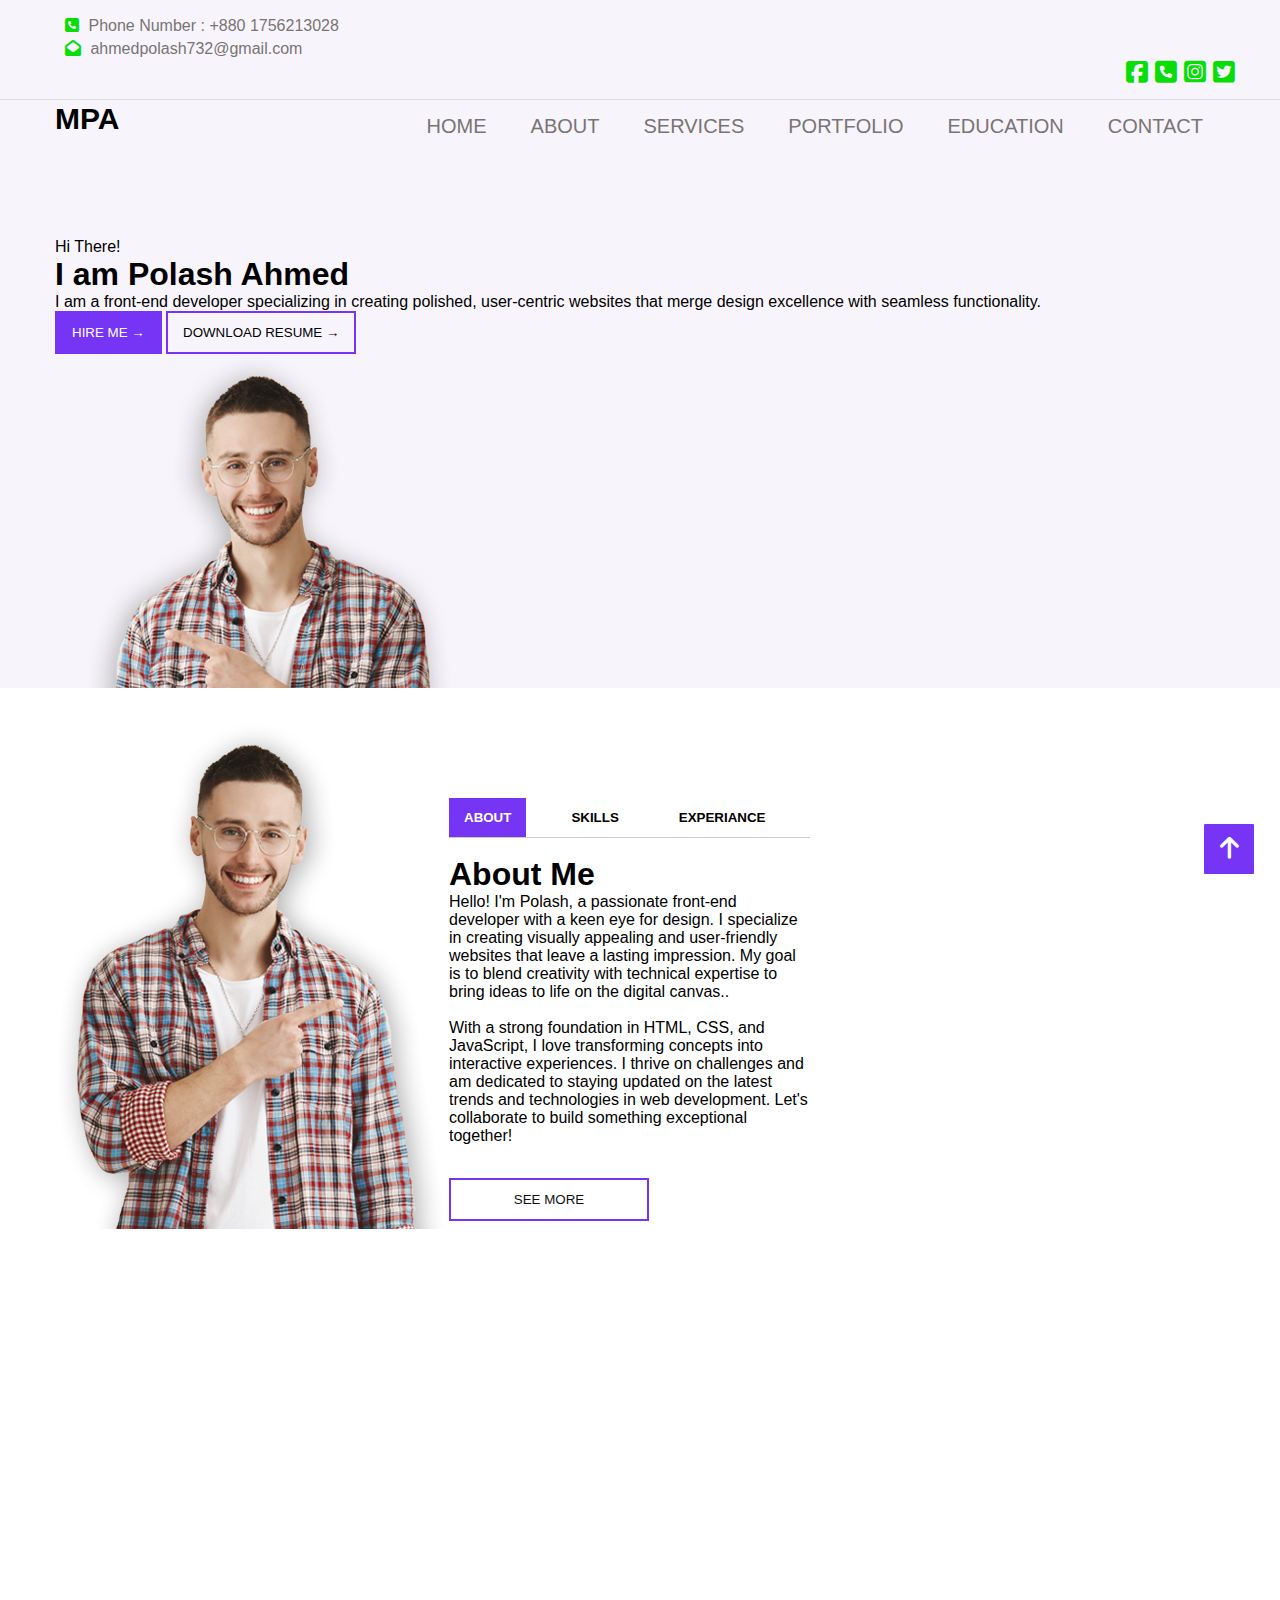
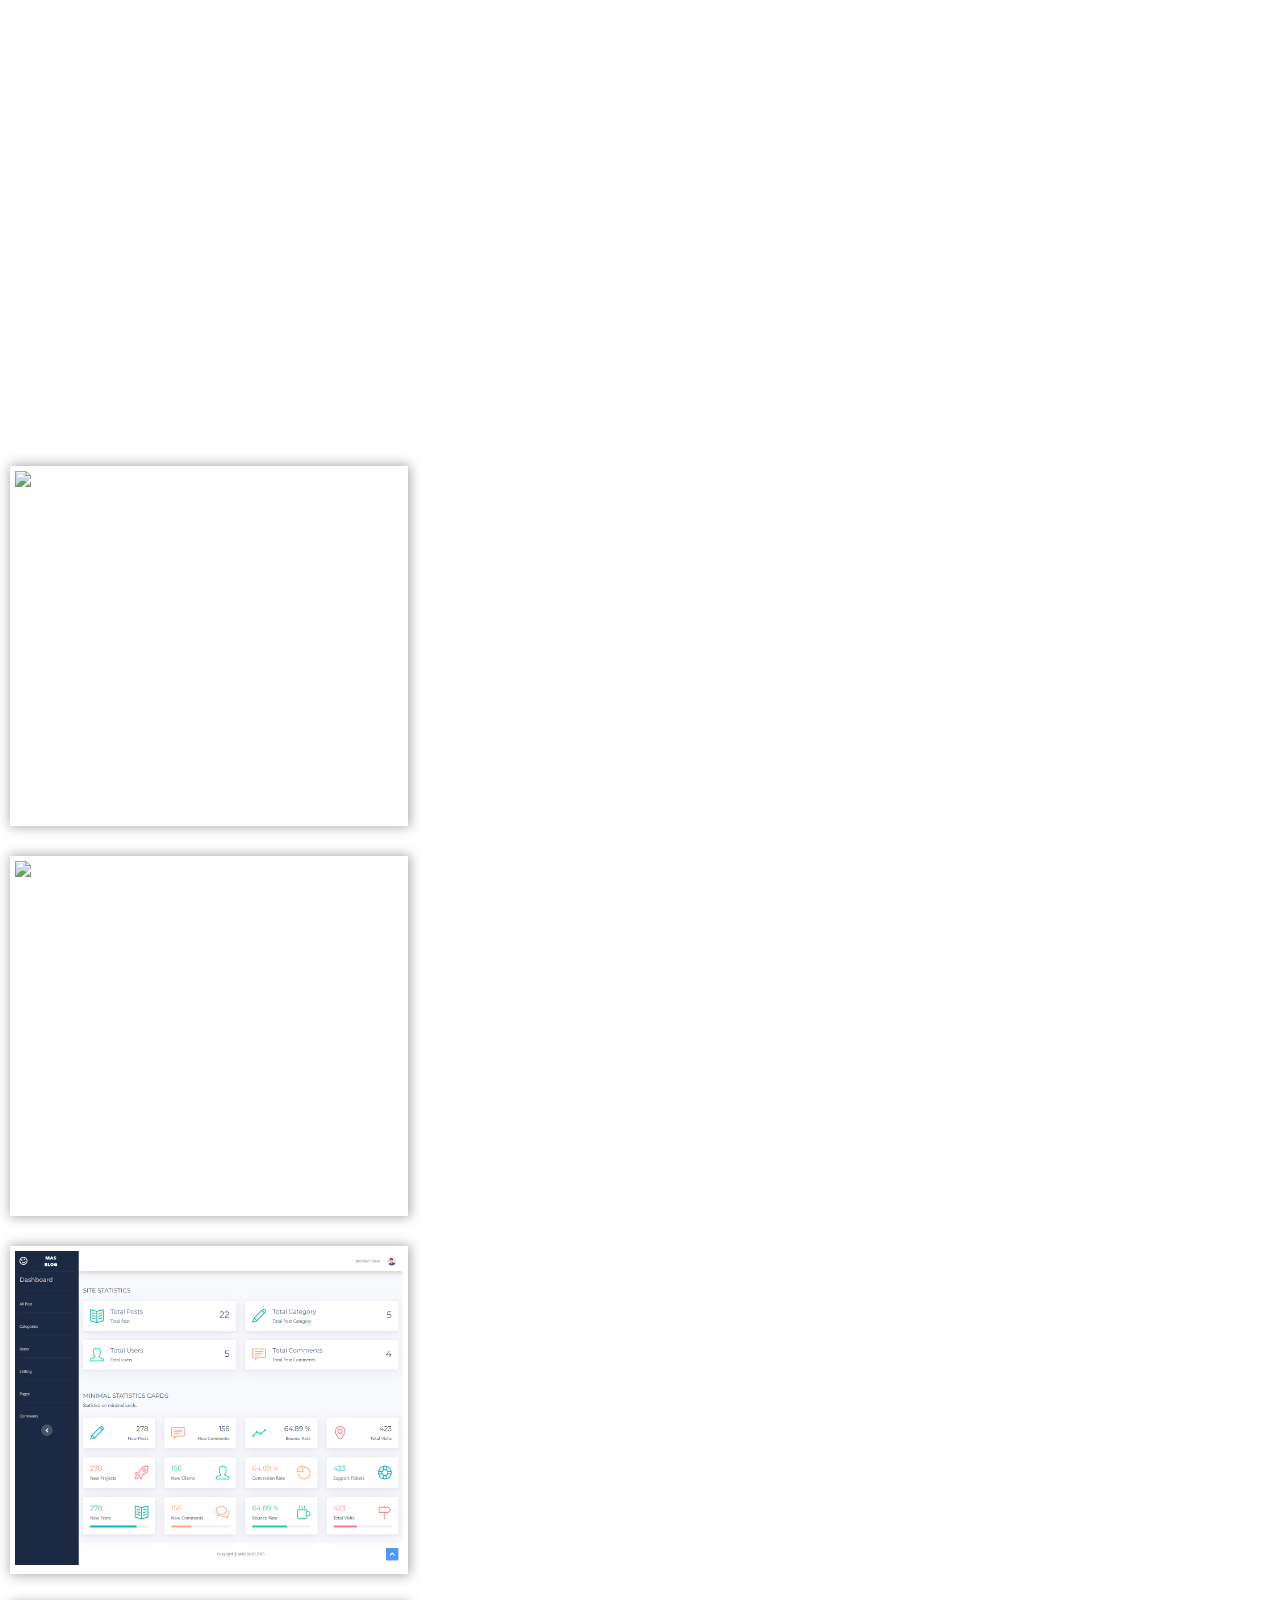
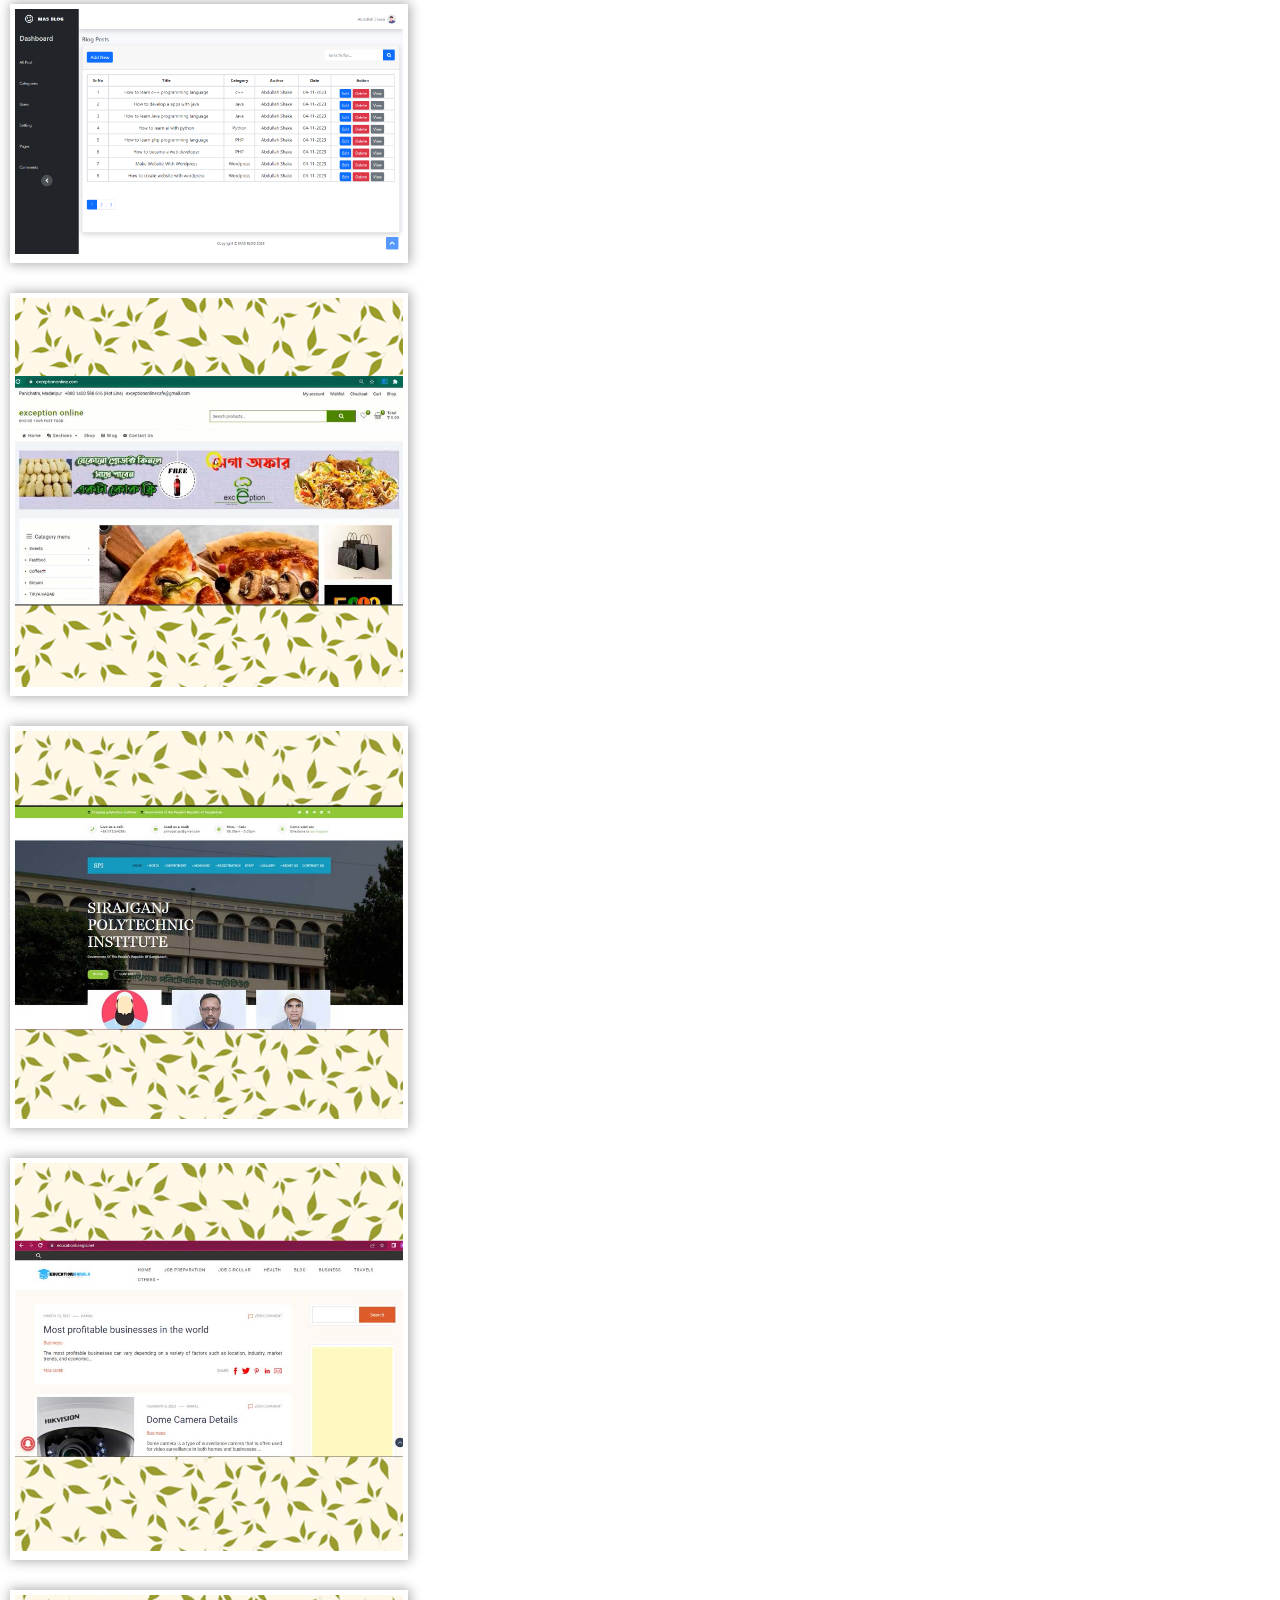
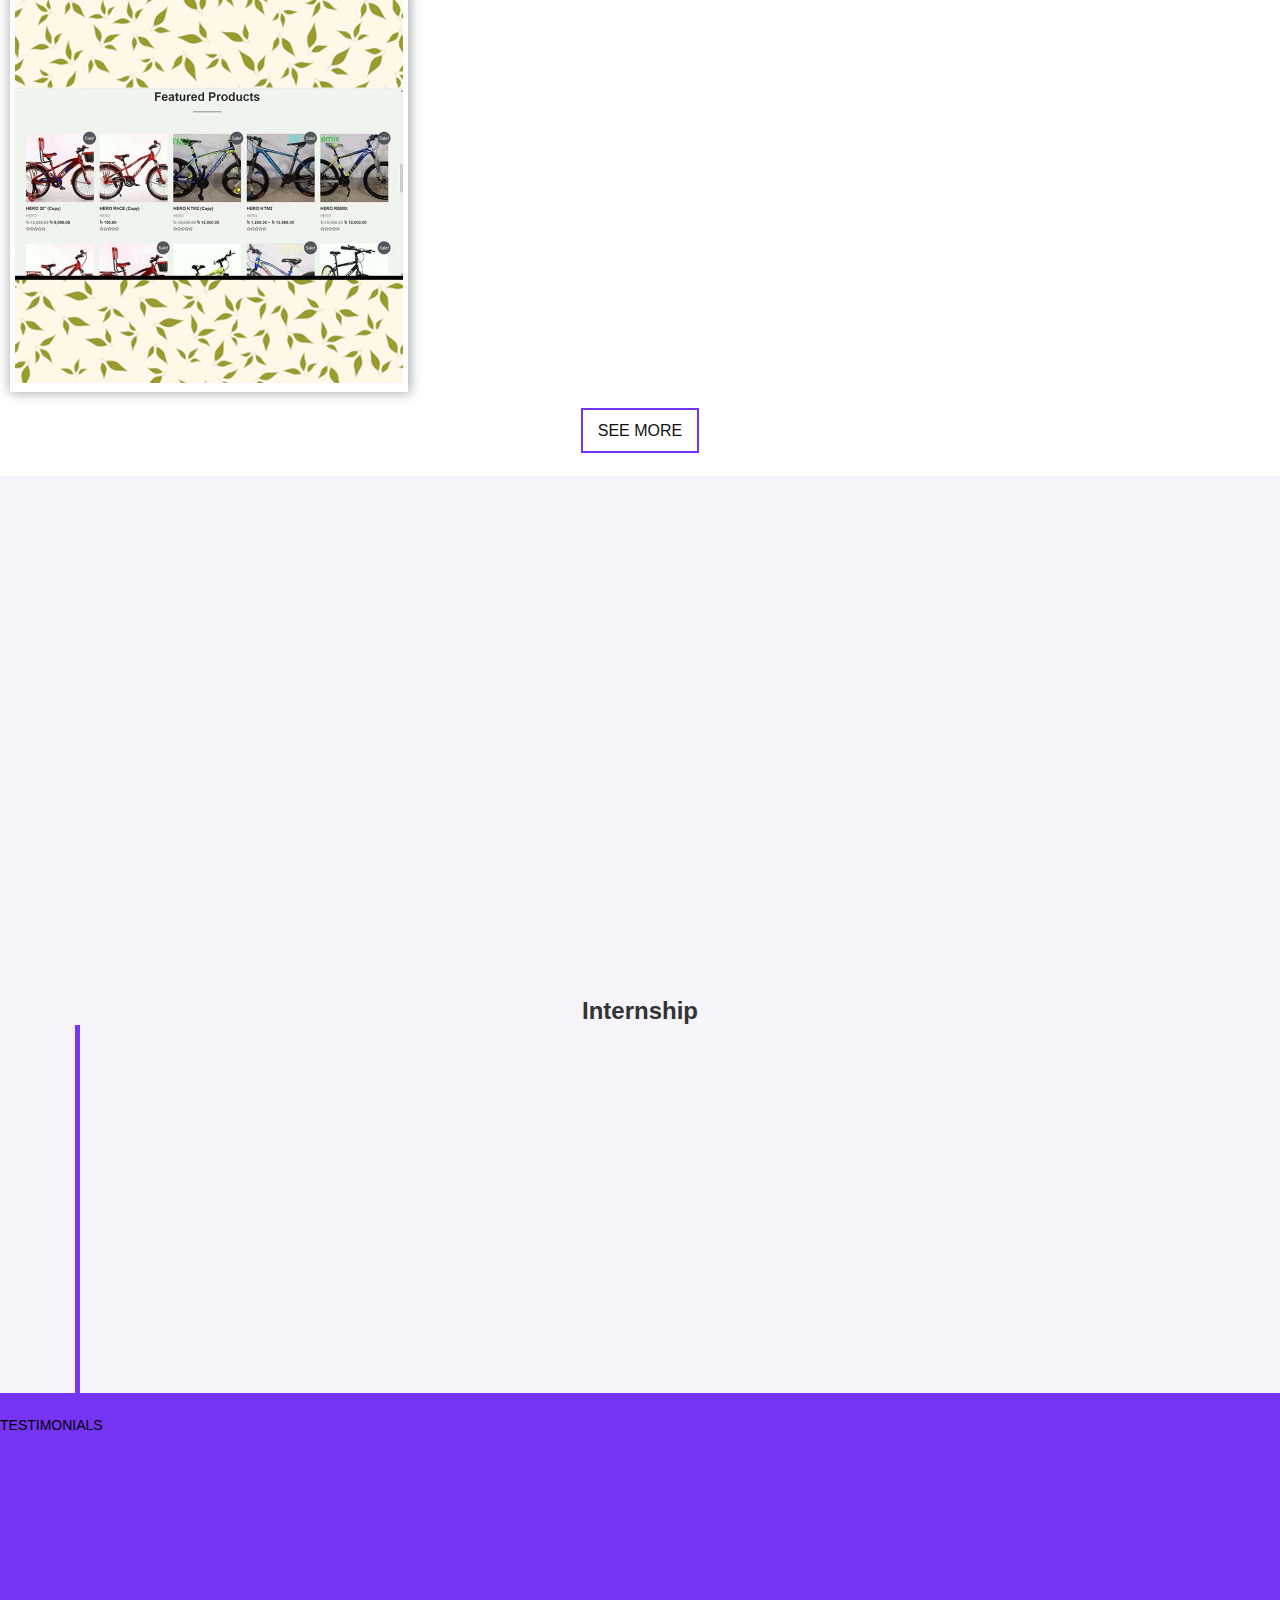
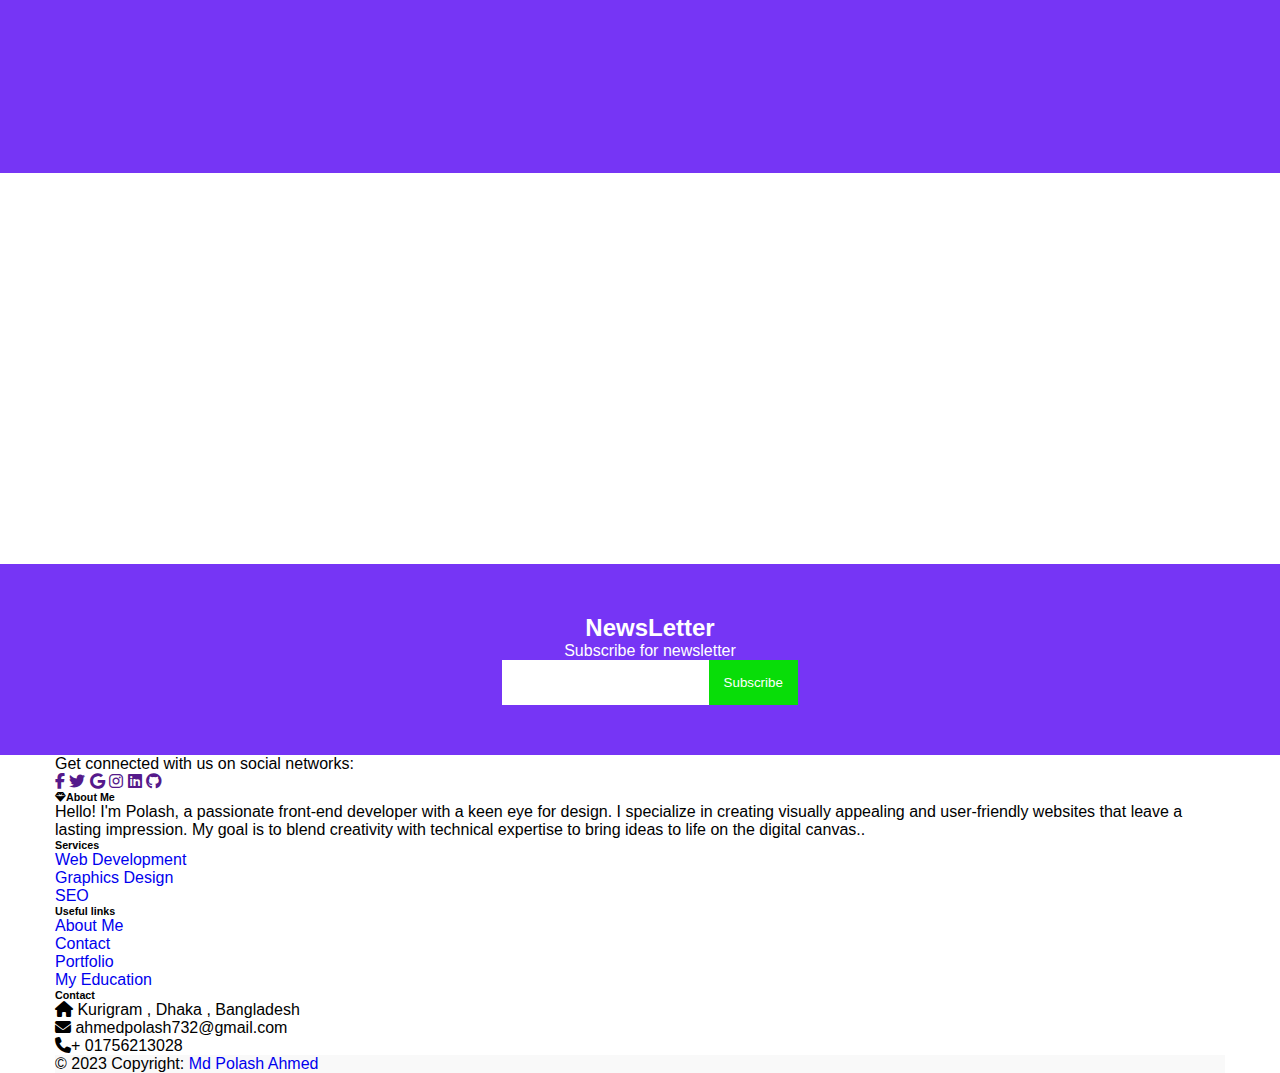
==== index.html @ a2d6a170 "this is my portfolio" ====
<!DOCTYPE html>
<html lang="en">

<head>
  <meta charset="UTF-8">
  <meta http-equiv="X-UA-Compatible" content="IE=edge">
  <meta name="viewport" content="width=device-width, initial-scale=1.0">
  <title>Polash Ahmed</title>
  <!-- ----- Fav Icone ------  -->
  <link rel="icon" type="image/x-icon" href="/img/fav.png">
  <!-- bootstrap  -->
  <link href="https://cdn.jsdelivr.net/npm/bootstrap@5.2.3/dist/css/bootstrap.min.css" rel="stylesheet"
    integrity="sha384-rbsA2VBKQhggwzxH7pPCaAqO46MgnOM80zW1RWuH61DGLwZJEdK2Kadq2F9CUG65" crossorigin="anonymous">
  <!-- font awsome  -->
  <link rel="stylesheet" href="https://cdnjs.cloudflare.com/ajax/libs/font-awesome/6.2.1/css/all.min.css">

  <!-- wow animation  -->
  <link rel="stylesheet" href="https://cdnjs.cloudflare.com/ajax/libs/animate.css/4.1.1/animate.min.css" />

  <link rel="stylesheet" href="css/style.css">
  <link rel="stylesheet" href="css/responsive.css">
  <script type="text/javascript"
        src="https://cdn.jsdelivr.net/npm/@emailjs/browser@3/dist/email.min.js">
</script>

  <script type="text/javascript">
    (function() {
        
        emailjs.init('qiUExmgkoDjI_PM9z');
    })();
</script>

</head>

<body>
  <!-- ------------ Top Header Section --------------- -->
  <div class="main_section">
    <div class="top_header_section">
      <div class="row">
        <div class="top-left col-md-4 col-12">
          <i class="fa fa-phone-square call" aria-hidden="true"></i>
          <span class="top">Phone Number : +880 1756213028</span>
        </div>
        <div class="top-middle col-md-4 col-12">
          <i class="fa fa-envelope-open call"></i>
          <span class="top">ahmedpolash732@gmail.com</span>
        </div>
        <div class="icons col-md-4 col-12">
          <i class="fa-brands fa-square-facebook"></i>
          <i class="fa fa-phone-square"></i>
          <i class="fa-brands fa-square-instagram"></i>
          <i class="fa-brands fa-square-twitter"></i>

        </div>
      </div>
    </div>
  </div>

  <!-- -------------- nav bar sectin ---------------- -->

  <div class="header" id="nav-bar">
    <div class="nav">
      <div class="logo">
        <h2>MPA</h2>
      </div>
      <div class="mobile-icon icons">
        <i class="fa-brands fa-square-facebook"></i>
        <i class="fa fa-phone-square"></i>
        <i class="fa-brands fa-square-instagram"></i>
        <i class="fa-brands fa-square-twitter"></i>

      </div>
      <div class="humberger">
        <i class="fa-solid fa-bars"></i>
      </div>
      <div class="menu mb">
        <ul>
          <div class="cancel">
            <i class="fa-solid fa-xmark"></i>
          </div>
          <li><a href="#home" id="link-color1">Home</a></li>
          <li><a href="#about" id="link-color2">About</a></li>
          <li><a href="#services" id="link-color3">Services</a></li>
          <li><a href="#portfolio" id="link-color4">Portfolio</a></li>
          <li><a href="#education" id="link-color5">Education</a></li>
          <li><a href="#contact" id="link-color6">Contact</a></li>
        </ul>
      </div>
    </div>
  </div>

  <!-- ------------------- Hero area ------------------ -->
  <div class="header-img-main">
    <div class="header-img">
      <img src="img/6.png" alt="">
    </div>
  </div>
  <div class="container-hero" id="home">
    <div class="sub-hero">
      <div class="row">
        <div class="hero-text col-md-5  wow animate__animated animate__slideInLeft ">
          <div class="hero-wlc">
            <span>Hi There!</span>
            <h1 class="wow animate__animated animate__bounce">I am Polash Ahmed</h1>
            <div class="typed">
              <h1>
                <span class="element"></span>
              </h1>
            </div>
            <p>I am a front-end developer specializing in creating polished, user-centric websites that merge design excellence with seamless functionality.</p>
            <div class="hero-button">
              <a target="_blank" href="https://www.linkedin.com/in/polashahmed/">
                <button class="hero-btn btn1">
                  Hire Me &#8594
                </button>
              </a>
              <a href="resume.pdf" download="Resume.pdf">
                <button class="hero-btn btn2">
                  Download Resume &#8594
                 </button>
              </a>
            </div>
          </div>
        </div>
        <div class="hero-middle col-md-2"></div>
        <div class="hero-img col-md-5  wow animate__animated animate__slideInRight">
          <img src="img/6.png" alt="">
        </div>
      </div>
    </div>
  </div>

  <!-- feather section about tab skill -->
  <!-- feather section about tab skill -->


  <div class="feather-area wow bounceInUp" id="about">
    <div class="sub-feather">
      <div class="row">
        <div class="feather-img hudai col-md-6">
          <img src="img/4.png" alt="">
        </div>
        <div class="feather-tab col-md-6  wow animate__animated animate__slideInRight">
          <div class="feather-tab-main">
            <div class="tab-btn">
              <button id="btn1" onclick="openAbout()">ABOUT</button>
              <button id="btn2" onclick="openSkill()">SKILLS</button>
              <button id="btn3" onclick="openExp()">EXPERIANCE</button>
            </div>
            <div id="content1" class="content">
              <div class="sub-content">
                <h1 class="wow bounceInUp">About Me</h1>
                <p> Hello! I'm Polash, a passionate front-end developer with a keen eye for design.
                  I specialize in creating visually appealing and user-friendly websites that leave a lasting impression.
                  My goal is to blend creativity with technical expertise to bring ideas to life on the digital canvas..</p>
               <br>
               With a strong foundation in HTML, CSS, and JavaScript, I love transforming concepts into interactive experiences.
               I thrive on challenges and am dedicated to staying updated on the latest trends and technologies in web development.
               Let's collaborate to build something exceptional together!
                <br><br>
                <button class="defultBtn" id="about-see-more-btn">see more</button>
              </div>
            </div>
            <div id="content2" class="content">
              <div class="sub-content">
                <h1>Skills</h1>

                <!-- tab skill section ===== -->
                <div class="skills">
                  <div class="skill">
                    <div class="skill-name">
                      HTML
                    </div>
                    <div class="skill-bar">
                      <div class="skill-per" per="90%" style="max-width: 90%;"></div>
                    </div>
                  </div>
                </div>

                <div class="skills">
                  <div class="skill">
                    <div class="skill-name">
                      CSS
                    </div>
                    <div class="skill-bar">
                      <div class="skill-per" per="80%" style="max-width: 80%;"></div>
                    </div>
                  </div>
                </div>

                <div class="skills">
                  <div class="skill">
                    <div class="skill-name">
                      Tailwind CSS
                    </div>
                    <div class="skill-bar">
                      <div class="skill-per" per="85%" style="max-width: 85%;"></div>
                    </div>
                  </div>
                </div>

                <div class="skills">
                  <div class="skill">
                    <div class="skill-name">
                     Javascript
                    </div>
                    <div class="skill-bar">
                      <div class="skill-per" per="60%" style="max-width: 60%;"></div>
                    </div>
                  </div>
                </div>

                <div class="skills">
                  <div class="skill">
                    <div class="skill-name">
                      React Js
                    </div>
                    <div class="skill-bar">
                      <div class="skill-per" per="70%" style="max-width: 70%;"></div>
                    </div>
                  </div>
                </div>

                <div class="skills">
                  <div class="skill">
                    <div class="skill-name">
                     Node JS
                    </div>
                    <div class="skill-bar">
                      <div class="skill-per" per="40%" style="max-width: 40%;"></div>
                    </div>
                  </div>
                </div>


                <div class="skills">
                  <div class="skill">
                    <div class="skill-name">
                      MongoDB
                    </div>
                    <div class="skill-bar">
                      <div class="skill-per" per="30%" style="max-width: 30%;"></div>
                    </div>
                  </div>
                </div>
                
                <div class="skills">
                  <div class="skill">
                    <div class="skill-name">
                      Firebase
                    </div>
                    <div class="skill-bar">
                      <div class="skill-per" per="65%" style="max-width: 65%;"></div>
                    </div>
                  </div>
                </div>

                <br><br>
                <p>Lorem ipsum dolor sit amet, consectetur adipisicing elit. Perferendis sint et excepturi repudiandae
                  debitis, quaerat labore temporibus vero. Rem eos doloribus atque fuga cupiditate officiis a, tempora
                  aut dignissimos nobis veniam repellat? Dignissimos!</p>
              </div>
            </div>
            <div id="content3" class="content">
              <div class="sub-content">
                <h1>Experience</h1>
                <p>I have already completed 6+ full stack projects with my font-end experience and I have made many websites with
                  WordPress such as
                  newspaper website , ecomerce website , business website and personal portfolio website also . i can
                  design youtube
                  thumbnail banner logo poster etc . i can edit video for youtube channel .</p>
                <p>
                  Lorem ipsum dolor sit amet consectetur adipisicing elit. Laboriosam, libero! Illum tempora iusto
                  tenetur, esse in numquam ducimus. Atque, omnis!
                </p>
                <button class="defultBtn" id="about-see-more-btn2">see more</button>
              </div>
            </div>
          </div>
        </div>
      </div>
    </div>
  </div>

  <!-- popup code start -->

  <div class="popup-hero" id="popup">
    <div class="popup-content">
      <div class="popup-header">
        <h2>
          About Me
        </h2>
        <button id="croseButton">&times;</button>
      </div>
      <div class="popup-body">

        <p> <strong>Hi! I am Polash</strong>
          I am a Font-end Developer & Wordpress Expert . I have 3 year experience of web designe . I have others
          experience such as
          Video Editing , Graphics Design etc.</p>
          
        <p>I have already completed many projects with my font-end experience and I have made many websites with
          WordPress such as
          newspaper website , ecomerce website , business website and personal portfolio website also . i can design
          youtube
          thumbnail banner logo poster etc . i can edit video for youtube channel .</p>

      </div>
      <div class="popup-footer">
        <button id="footer-close" class="defultBtn">Close</button>
      </div>
    </div>
  </div>






  <!-- Service section  -->



  <section class="section services-section" id="services">
    <div class="container">
      <div class="row">
        <div class="col-lg-6">
          <div class="section-title wow animate__animated animate__slideInLeft">
            <h2 class="wow bounceInUp">What I Do</h2>
            <p>
             
As a front-end developer, I meticulously craft engaging and responsive websites, merging creativity with functionality. My passion lies in translating ideas into visually compelling and user-friendly digital experiences.
            </p>
          </div>
        </div>
      </div>
      <div class="row wow animate__animated animate__slideInUp">
        <!-- feaure box -->
        <div class="col-sm-6 col-lg-4">
          <div class="feature-box-1">
            <div class="icon">
              <i class="fa fa-desktop"></i>
            </div>
            <div class="feature-content">
              <h5>Unique design</h5>
              <p>
                I design and develop specializing in creating stylish, modern
                websites.
              </p>
              <span class="read-more-text">
                Lorem ipsum dolor sit amet consectetur adipisicing elit. Ea doloremque soluta fugiat molestiae earum?
                Obcaecati harum
                illo beatae facere aut!
              </span> <br>
              <button class="card-btn">See More &#8594</button>
            </div>
          </div>
        </div>
        <!-- / -->
        <!-- feaure box -->
        <div class="col-sm-6 col-lg-4">
          <div class="feature-box-1">
            <div class="icon">
              <i class="fa fa-user"></i>
            </div>
            <div class="feature-content">
              <h5>Different Layout</h5>
              <p>I design unic and stylish, modern
                websites.</p>
              <span class="read-more-text">
                Lorem ipsum dolor sit amet consectetur adipisicing elit. Ea doloremque soluta fugiat molestiae earum?
                Obcaecati harum illo beatae facere aut!
              </span> <br>
              <button class="card-btn">See More &#8594</button>
            </div>
          </div>
        </div>
        <!-- / -->
        <!-- feaure box -->
        <div class="col-sm-6 col-lg-4">
          <div class="feature-box-1">
            <div class="icon">
              <i class="fa fa-comment"></i>
            </div>
            <div class="feature-content">
              <h5>Moderne</h5>
              <p>I design and develop specializing in creating stylish, modern
                websites.</p>
              <span class="read-more-text">
                Lorem ipsum dolor sit amet consectetur adipisicing elit. Ea doloremque soluta fugiat molestiae earum?
                Obcaecati harum
                illo beatae facere aut!
              </span> <br>
              <button class="card-btn">See More &#8594</button>
            </div>
          </div>
        </div>
        <!-- / -->
        <!-- feaure box -->
        <div class="col-sm-6 col-lg-4">
          <div class="feature-box-1">
            <div class="icon">
              <i class="fa fa-image"></i>
            </div>
            <div class="feature-content">
              <h5>Responsiveness</h5>
              <p>I design and develop responsive
                websites.</p>
              <span class="read-more-text">
                Lorem ipsum dolor sit amet consectetur adipisicing elit. Ea doloremque soluta fugiat molestiae earum?
                Obcaecati harum
                illo beatae facere aut!
              </span> <br>
              <button class="card-btn">See More &#8594</button>
            </div>
          </div>
        </div>
        <!-- / -->
        <!-- feaure box -->
        <div class="col-sm-6 col-lg-4">
          <div class="feature-box-1">
            <div class="icon">
              <i class="fa fa-th"></i>
            </div>
            <div class="feature-content">
              <h5>Accessibility Implementation</h5>
              <p>Adhering to accessibility standards and guidelines.</p>
              <span class="read-more-text">
                Lorem ipsum dolor sit amet consectetur adipisicing elit. Ea doloremque soluta fugiat molestiae earum?
                Obcaecati harum
                illo beatae facere aut!
              </span> <br>
              <button class="card-btn">See More &#8594</button>
            </div>
          </div>
        </div>
        <!-- / -->
        <!-- feaure box -->
        <div class="col-sm-6 col-lg-4">
          <div class="feature-box-1">
            <div class="icon">
              <i class="fa fa-cog"></i>
            </div>
            <div class="feature-content">
              <h5>Graphics Design</h5>
              <p>I Provide any type of design for my client requirement</p>
              <span class="read-more-text">
                Lorem ipsum dolor sit amet consectetur adipisicing elit. Ea doloremque soluta fugiat molestiae earum?
                Obcaecati harum
                illo beatae facere aut!
              </span> <br>
              <button class="card-btn">See More &#8594</button>
            </div>
          </div>
        </div>
        <!-- / -->
      </div>
    </div>
  </section>

  <!-- completed project section  -->

  <div class="counter wow animate__animated animate__slideInUp">
    <div class="sub-counter">
      <div class="row">
        <div class="col-6 col-lg-3">
          <div class="count-data text-center">
            <h6 class="count" data-target="500">0</h6>
            <p class="m-0px font-w-600 count-text">Happy Clients</p>
          </div>
        </div>
        <div class="col-6 col-lg-3">
          <div class="count-data text-center">
            <h6 class="count" data-target="150">10+</h6>
            <p class="m-0px font-w-600 count-text">Project Completed</p>
          </div>
        </div>
        <div class="col-6 col-lg-3">
          <div class="count-data text-center">
            <h6 class="count" data-target="850">0</h6>
            <p class="m-0px font-w-600 count-text">Pending project</p>
          </div>
        </div>
        <div class="col-6 col-lg-3">
          <div class="count-data text-center">
            <h6 class="count" data-target="190">0</h6>
            <p class="m-0px font-w-600 count-text">Telephonic Talk</p>
          </div>
        </div>
        <center><button class="defultBtn reload" id="reload">see number</button></center>
      </div>
    </div>
  </div>

  <!-- Portfolio section  -->
  <!-- Portfolio section  -->

  <div class="container" id="portfolio">
    <div class="row">
      <div class="gallery col-lg-12 col-md-12 col-sm-12 col-xs-12 wow animate__animated animate__slideInDown">
        <span class="portfolio-title">PORTFOLIO</span>
        <h1 class="gallery-title">My Project</h1>
      </div>

      <div align="center" class=" wow animate__animated animate__fadeIn">
        <button class="btn btn-default filter-button" data-filter="all">All</button>
        <button class="btn btn-default filter-button" data-filter="hdpe">NewsPaper Site</button>       
        <button class="btn btn-default filter-button" data-filter="sprinkle">E-Commerce Site</button>
        <button class="btn btn-default filter-button" data-filter="spray">Personal/Blog </button>
        <button class="btn btn-default filter-button" data-filter="irrigation">Business/Education</button>
      </div>
      <br />



      <div class="gallery_product emni col-lg-4 col-md-4 col-sm-4 col-xs-6 filter hdpe abir">
        <a href="https://assignment-11-b297b.web.app" target="_blank"><img src="https://i.postimg.cc/CMvVKQR7/Be-Clean-Home-1.png" class="img-responsive"></a>
      </div>

      <div class="gallery_product emni col-lg-4 col-md-4 col-sm-4 col-xs-6 filter php abir">
        <a href="https://newspaper-website-f1698.web.app/" target="_blank"><img src="https://i.postimg.cc/D0Q68Dgg/Daily-News-Home-1.png" class="img-responsive"></a>
      </div>

      <div class="gallery_product col-lg-4 col-md-4 col-sm-4 col-xs-6 filter php abir">
        <a href="https://assignment-11-b297b.web.app/" target="_blank"><img src="img/portfolio/2.png" class="img-responsive"></a>
      </div>

      <div class="gallery_product col-lg-4 col-md-4 col-sm-4 col-xs-6 filter php abir">
        <a href="https://newspaper-website-f1698.web.app" target="_blank"><img src="img/portfolio/3.png" class="img-responsive"></a>
      </div>

      <div class="gallery_product col-lg-4 col-md-4 col-sm-4 col-xs-6 filter sprinkle abir">
        <a href="http://exceptiononline.com/" target="_blank">
          <img src="img/portfolio/ecommers.png" class="img-responsive">
        </a>
      </div>

      <!-- <div class="gallery_product col-lg-4 col-md-4 col-sm-4 col-xs-6 filter hdpe abir">
        <a href="https://mamavagnanews.com/" target="_blank">
          <img src="img/portfolio/news2.jpg" class="img-responsive">
        </a>
      </div>

      <div class="gallery_product col-lg-4 col-md-4 col-sm-4 col-xs-6 filter irrigation abir">
        <a href="http://nuaccountingsolution.com/" target="_blank">
          <img src="img/portfolio/bus1.jpg" class="img-responsive">
        </a>
      </div> -->

      <!-- <div class="gallery_product col-lg-4 col-md-4 col-sm-4 col-xs-6 filter spray abir">
        <a href="#" target="_blank">
          <img src="img/portfolio/personal (5).jpg" class="img-responsive">
        </a>
      </div>

      <div class="gallery_product col-lg-4 col-md-4 col-sm-4 col-xs-6 filter irrigation abir">
        <a href="#" target="_blank">
          <img src="img/portfolio/bus2.jpg" class="img-responsive">
        </a>
      </div> -->

      <!-- <div class="gallery_product col-lg-4 col-md-4 col-sm-4 col-xs-6 filter spray abir">
        <a href="#" target="_blank">
          <img src="img/portfolio/personal (4).jpg" class="img-responsive">
        </a>
      </div>

      <div class="gallery_product col-lg-4 col-md-4 col-sm-4 col-xs-6 filter irrigation abir">
        <a href="#" target="_blank">
          <img src="img/portfolio/bus3.jpg" class="img-responsive">
        </a>
      </div> -->

      <div class="gallery_product col-lg-4 col-md-4 col-sm-4 col-xs-6 filter irrigation abir">
        <a href="#" target="_blank">
          <img src="img/portfolio/edu1.jpg" class="img-responsive">
        </a>
      </div>

      <!-- <div class="gallery_product col-lg-4 col-md-4 col-sm-4 col-xs-6 filter hdpe abir">
        <a href="https://bdshikkhabarta.com/" target="_blank">
          <img src="https://assignment-11-b297b.web.app/" class="img-responsive">
        </a>
      </div> -->

      <div class="gallery_product col-lg-4 col-md-4 col-sm-4 col-xs-6 filter spray abir">
        <a href="https://educationbangla.net/" target="_blank">
          <img src="img/portfolio/blog3.jpg" class="img-responsive">
        </a>
      </div>

      <div class="gallery_product col-lg-4 col-md-4 col-sm-4 col-xs-6 filter sprinkle abir">
        <a href="" target="_blank">
          <img src="img/portfolio/ecommers2.png.jpg" class="img-responsive">
        </a>
      </div>
      <center>
          <a href="Portfolio/portfolio.html" class="defultBtn seebtn" style="text-decoration: none;" target="_blank">
            See More
          </a>
      </center>
    </div>
  </div>
  <br><br>
  <!-- --------------------- Education & Skills section------------------ -->
  <div class="education-area" id="education">
    <section class="myResume">
      <div class="container">
        <!-- frist tab open-->
        <div class="edu-top">
          <h2 class=" wow animate__animated animate__fadeIn">My Educational Qualification</h2>
        </div>
        <div class="tab-pane fade show active" id="home" role="tabpanel" aria-labelledby="home-tab">
          <div class="row">
            <div class="col-lg-6 col-md-6 col-12">
              <div class="eductaion">
                <div class="edu-contant">
                  <span class="subtile"></span>
                  <h2 class="edu-name  wow animate__animated animate__bounce">Education Quality</h2>
                  <div class="eduction-list  wow animate__animated animate__slideInLeft">
                    <div class="single-list">
                      <div class="edu-text">
                        <div class="edu-head">
                          <div class="edu-title">
                            <span> 2022 - 2023 (running)
                            </span>
                            <h2>Diploma in Computer Engineering</h2>
                          </div>
                          <div class="eduj-date"><span>✯✯✯</span></div>
                        </div>
                        <p>"I am currently studying in the Computer department of Kurigram polytechnic institute
                          "</p>
                      </div>
                    </div>
                  </div>
                  <div class="eduction-list  wow animate__animated animate__slideInLeft">
                    <div class="single-list">
                      <div class="edu-text">
                        <div class="edu-head">
                          <div class="edu-title">
                            <span> 2021-2022
                            </span>
                            <h2>Higher Secondary Certificate</h2>
                          </div>
                          <div class="eduj-date"><span>✯✯✯</span></div>
                        </div>
                        <p>"I have been completed HSC in 2022 from Ulipur Moharani Shornomoyi College "</p>
                      </div>
                    </div>
                  </div>
                  
                </div>
              </div>
            </div>
            <div class="col-lg-6 col-md-6 col-12">
              <div class="eductaion">
                <div class="edu-contant">
                  <span class="subtile"></span>
                  <h2 class="edu-name">Internship </h2>
                  <div class="eduction-list">
                    <div class="single-list  wow animate__animated animate__slideInRight">
                      <div class="edu-text">
                        <div class="edu-head">
                          <div class="edu-title">
                            <h2>Secondary School Certificate</h2>
                            <span>2020-2021
                            </span>
                          </div>
                          <div class="eduj-date"><span>✯✯✯</span></div>
                        </div>
                        <p>I have been Completed SSC in 2021 of Ulipur Canaan High School</p>
                      </div>
                    </div>
                  </div>
                  <div class="eduction-list">
                    <div class="single-list wow animate__animated animate__slideInRight">
                      <div class="edu-text">
                        <div class="edu-head">
                          <div class="edu-title">
                            <h2>Junior School Certificate</h2>
                            <span> 2018
                            </span>
                          </div>
                          <div class="eduj-date"><span>✯✯✯</span></div>
                        </div>
                        <p>I have been completed JSC in 2018 of Ulipur Canaan High School</p>
                      </div>
                    </div>
                  </div>
                 
                </div>
              </div>
            </div>
          </div>
        </div>
      </div>
    </section>

  </div>

  <!-- ------------client revew system sectin ------------ -->

  <section class="home-testimonial">
    <div class="container-fluid">
      <div class="row d-flex justify-content-center testimonial-pos">
        <div class="col-md-12 pt-4 d-flex justify-content-center">
          <h3>Testimonials</h3>
        </div>
        <div class="col-md-12 d-flex justify-content-center">
          <h2 class=" wow animate__animated animate__bounce">Explore the my client experience</h2>
        </div>
      </div>
      <section class="home-testimonial-bottom  wow animate__animated animate__slideInUp">
        <div class="container testimonial-inner">
          <div class="row d-flex justify-content-center">
            <div class="col-md-4 style-3">
              <div class="tour-item ">
                <div class="tour-desc bg-white">
                  <div class="tour-text color-grey-3 text-center">&ldquo;Lorem ipsum dolor sit, amet consectetur
                    adipisicing elit. Sint, dignissimos. Excepturi explicabo fuga, delectus aliquam praesentium
                    adipisci&rdquo;</div>
                  <div class="d-flex justify-content-center pt-2 pb-2"><img class="tm-people" src="img/m.jpg"></div>
                  <div class="link-name d-flex justify-content-center">Mahiuddin Faruque</div>
                  <div class="link-position d-flex justify-content-center">Client</div>
                </div>
              </div>
            </div>
            <div class="col-md-4 style-3">
              <div class="tour-item ">
                <div class="tour-desc bg-white">
                  <div class="tour-text color-grey-3 text-center">&ldquo;Lorem ipsum, dolor sit amet consectetur
                    adipisicing elit. Totam nihil reiciendis atque maxime repudiandae nisi recusandae at facere
                    explicabo voluptatum?.&rdquo;</div>
                  <div class="d-flex justify-content-center pt-2 pb-2"><img class="tm-people" src="img/r.jpg"
                      alt="client img"></div>
                  <div class="link-name d-flex justify-content-center">Balbir Kaur</div>
                  <div class="link-position d-flex justify-content-center">Client</div>
                </div>
              </div>
            </div>
            <div class="col-md-4 style-3">
              <div class="tour-item ">
                <div class="tour-desc bg-white">
                  <div class="tour-text color-grey-3 text-center">&ldquo;Lorem ipsum dolor sit amet consectetur
                    adipisicing elit. Natus qui consequatur omnis molestias dolorem nisi nemo ad culpa delectus
                    molestiae!&rdquo;</div>
                  <div class="d-flex justify-content-center pt-2 pb-2"><img class="tm-people" src="img/m.jpg" alt="">
                  </div>
                  <div class="link-name d-flex justify-content-center">Balbir Kaur</div>
                  <div class="link-position d-flex justify-content-center">Client</div>
                </div>
              </div>
            </div>
          </div>
      </section>
  </section>
  <!-- ---------------testomonial section end -------------- -->

  <!-- ============contact us section start =========== -->
  <br><br>
  <div class="main-contact  wow animate__animated animate__fadeIn" id="contact">
    <div class="contact-form-section">
      <!--Section: Contact v.2-->
      <section class="mb-4">

        <!--Section heading-->
        <h2 class="h1-responsive font-weight-bold text-center my-4">Contact us</h2>
        <!--Section description-->
        <p class="text-center w-responsive mx-auto mb-5">Do you have any questions? Please do not hesitate to contact us
          directly. I will come back to you within
          a matter of hours to help you.</p>

        <div class="row">

          <!--Grid column-->
          <div class="col-md-9 mb-md-0 mb-5">
            <form id="contact-form" name="contact-form" action="mail.php" method="POST">

              <!--Grid row-->
              <div class="row">

                <!--Grid column-->
                <div class="col-md-6">
                  <div class="md-form mb-0">
                    <label for="name" class="">Your name</label>
                    <input type="text" id="fullName" name="name" class="form-control">

                  </div>
                </div>
                <!--Grid column-->

                <!--Grid column-->
                <div class="col-md-6">
                  <div class="md-form mb-0">
                    <label for="email" class="">Your email</label>
                    <input type="text" id="email_id" name="email" class="form-control">

                  </div>
                </div>
                <!--Grid column-->

              </div>
              <!--Grid row-->

              <!--Grid row-->
              <div class="row">
                <div class="col-md-12">
                  <div class="md-form mb-0">
                    <label for="subject" class="">Subject</label>
                    <input type="text" id="subject" name="subject" class="form-control">

                  </div>
                </div>
              </div>
              <!--Grid row-->

              <!--Grid row-->
              <div class="row">

                <!--Grid column-->
                <div class="col-md-12">

                  <div class="md-form">
                    <label for="message">Your message</label>
                    <textarea type="text" id="message" name="message" rows="2"
                      class="form-control md-textarea"></textarea>

                  </div>

                </div>
              </div>
              <!--Grid row-->

            </form>

            <div onclick="sendMail()" class="text-center text-md-left">
              <a class="btn btn-primary defultBtn" style="margin-top: 10px;">Send</a>
            </div>
            <div class="status"></div>
          </div>
          <!--Grid column-->

          <!--Grid column-->
          <div class="col-md-3 text-center">
            <ul class="list-unstyled mb-0">
              <li><i class="fas fa-map-marker-alt fa-2x"></i>
                <p>Kurigram , Dhaka , Bangladesh</p>
              </li>

              <li><i class="fas fa-phone mt-4 fa-2x"></i>
                <p>+ 01756213028</p>
              </li>

              <li><i class="fas fa-envelope mt-4 fa-2x"></i>
                <p>ahmedpolash732@gmail.com</p>
              </li>
            </ul>
          </div>
          <!--Grid column-->

        </div>

      </section>
    </div>

  </div>

  <!-- ---contact section end----  -->

  <!-- ---newsletter section start ----  -->

  <div class="mainnws">
    <div class="sub-news">
      <div class="row">
        <div class="news-text col-md-6">
          <h2>NewsLetter</h2>
          <p>Subscribe for newsletter</p>
        </div>
        <div class="news-form col-md-6">
          <input type="text" class="">
          <button>Subscribe</button>
        </div>
      </div>
    </div>
  </div>


  <!-- ======== footer section start ========= -->
  <div class="footer-main">
    <div class="footer-sub">
      <!-- Footer -->
      <footer class="text-center text-lg-start bg-white text-muted">
        <!-- Section: Social media -->
        <section class="d-flex justify-content-center justify-content-lg-between p-4 border-bottom">
          <!-- Left -->
          <div class="me-5 d-none d-lg-block">
            <span>Get connected with us on social networks:</span>
          </div>
          <!-- Left -->

          <!-- Right -->
          <div>
            <a href="" class="me-4 link-secondary">
              <i class="fab fa-facebook-f"></i>
            </a>
            <a href="" class="me-4 link-secondary">
              <i class="fab fa-twitter"></i>
            </a>
            <a href="" class="me-4 link-secondary">
              <i class="fab fa-google"></i>
            </a>
            <a href="" class="me-4 link-secondary">
              <i class="fab fa-instagram"></i>
            </a>
            <a href="" class="me-4 link-secondary">
              <i class="fab fa-linkedin"></i>
            </a>
            <a href="" class="me-4 link-secondary">
              <i class="fab fa-github"></i>
            </a>
          </div>
          <!-- Right -->
        </section>
        <!-- Section: Social media -->

        <!-- Section: Links  -->
        <section class="">
          <div class="container text-center text-md-start mt-5">
            <!-- Grid row -->
            <div class="row mt-3">
              <!-- Grid column -->
              <div class="col-md-3 col-lg-4 col-xl-3 mx-auto mb-4">
                <!-- Content -->
                <h6 class="text-uppercase fw-bold mb-4">
                  <i class="fas fa-gem me-3 text-secondary"></i>About Me
                </h6>
                <p>
                  Hello! I'm Polash, a passionate front-end developer with a keen eye for design.
                  I specialize in creating visually appealing and user-friendly websites that leave a lasting impression.
                  My goal is to blend creativity with technical expertise to bring ideas to life on the digital canvas..
                </p>
              </div>
              <!-- Grid column -->

              <!-- Grid column -->
              <div class="col-md-2 col-lg-2 col-xl-2 mx-auto mb-4">
                <!-- Links -->
                <h6 class="text-uppercase fw-bold mb-4">
                  Services
                </h6>
                <p>
                  <a href="#services" class="text-reset">Web Development</a>
                </p>
                <p>
                  <a href="#services" class="text-reset">Graphics Design</a>
                </p>
                <p>
                  <a href="#services" class="text-reset">SEO</a>
                </p>
                
              </div>
              <!-- Grid column -->

              <!-- Grid column -->
              <div class="col-md-3 col-lg-2 col-xl-2 mx-auto mb-4">
                <!-- Links -->
                <h6 class="text-uppercase fw-bold mb-4">
                  Useful links
                </h6>
                <p>
                  <a href="#about" class="text-reset">About Me</a>
                </p>
                <p>
                  <a href="#contact" class="text-reset">Contact</a>
                </p>
                <p>
                  <a href="#portfolio" class="text-reset">Portfolio</a>
                </p>
                <p>
                  <a href="#education" class="text-reset">My Education</a>
                </p>
              </div>
              <!-- Grid column -->

              <!-- Grid column -->
              <div class="col-md-4 col-lg-3 col-xl-3 mx-auto mb-md-0 mb-4">
                <!-- Links -->
                <h6 class="text-uppercase fw-bold mb-4">Contact</h6>
                <p><i class="fas fa-home me-3 text-secondary"></i> Kurigram , Dhaka , Bangladesh</p>
                <p>
                  <i class="fas fa-envelope me-3 text-secondary"></i>
                  ahmedpolash732@gmail.com
                </p>
                <p><i class="fas fa-phone me-3 text-secondary"></i>+ 01756213028</p>
              </div>
              <!-- Grid column -->
            </div>
            <!-- Grid row -->
          </div>
        </section>
        <!-- Section: Links  -->
        <!-- ---------------scrol to top section ----  -->

        <div class="scrol">
          <a href="#">
            <i class="fa-solid fa-arrow-up"></i>
          </a>
        </div>

        <!-- Copyright -->
        <div class="text-center p-4" style="background-color: rgba(0, 0, 0, 0.025);">
          © 2023 Copyright:
          <a class="text-reset fw-bold" href="https://www.facebook.com">Md Polash Ahmed</a>
        </div>
        <!-- Copyright -->
      </footer>
      <!-- Footer -->
    </div>
  </div>











  <!-- ------------------------------------------------------------ -->
  <script src="https://cdnjs.cloudflare.com/ajax/libs/wow/1.1.2/wow.min.js"></script>
  <script src="https://ajax.googleapis.com/ajax/libs/jquery/1.11.1/jquery.min.js"></script>
  <script src="//maxcdn.bootstrapcdn.com/bootstrap/3.2.0/js/bootstrap.min.js"></script>
  <script src="https://unpkg.com/typed.js@2.0.15/dist/typed.umd.js"></script>
  <script src="js/app.js"></script>

  <script>
    new WOW().init();
  </script>
</body>

</html>
---- css/style.css ----
* {
  margin: 0;
  padding: 0;
  font-family: sans-serif;
  text-decoration: none;
  list-style: none;
}
/* ========top nav only for pc ============ */
.main_section {
  width: 100%;
  margin: auto;
  padding: 12px 10px;
  background-color: #f7f4fb;
  border-bottom: 1px solid #ddd;
}
.icons {
  text-align: right;
  color: #08dd08;
  font-size: 25px;
  transition: 0.2s;
}
.icons .fa-square-facebook:hover{
  color: #7635f5;
  cursor: pointer;
}
.icons .fa-square-facebook:hover{
  color: #7635f5;
  cursor: pointer;
}
.icons .fa-square-instagram:hover{
  color: #dc08dd ;
  cursor: pointer;
}
.icons .fa-phone-square:hover{
  color: #08dd08;
  cursor: pointer;
}
.icons .fa-square-twitter:hover{
  color: #00acee ;
  cursor: pointer;
}
.mobile-icon {
  display: none;
}
.top_header_section {
  max-width: 1170px;
  width: 100%;
  margin: auto;
}

span.top {
  font-family: sans-serif;
  color: #797474;
  font-weight: 500;
  margin-left: 5px;
}
.call {
  color: #08dd08;
}
.top{
  cursor: pointer;
  transition: 0.1s;
}

.top:hover{
  color: #7635f5;
}

/* ---------------- nav bar sectin ------------- */
.sticky{
  position: fixed;
  top: 0;
  text-align: center;
  background-color: #7635f5 !important;
  border-bottom: 1px solid blue;
  padding: 0 !important;
  color: #fff ;
  transition: 0.3s;
}
.change-color{
  color: #fff !important;

}
.header {
  width: 100%;
  background-color: #f7f4fb;
  z-index: 3;
}
.nav {
  max-width: 1170px;
  width: 100%;
  padding: 0 10px;
  margin: auto;
  display: flex;
  align-items: center;
  justify-content: space-between;
  overflow: hidden;
}
.logo h2 {
  font-weight: bold;
  font-size: 30px;
}
.humberger {
  display: none;
}
.cancel{
  display: none;
}
.menu ul {
  display: flex;
}
.menu ul li a {
  display: block;
  color: #797474;
  text-transform: uppercase;
  padding: 0px 12px;
  font-weight: 500;
  font-size: 20px;
  text-decoration: none;
  margin: 0 10px;
  transition: 0.5s;
  position: relative;
}
.menu ul li a:after{
  content: "";
  position: absolute;
  background-color: #08dd08;
  height: 3px;
  width: 0;
  left: 0;
  bottom: -1px;
  transition: 0.3s;
}
.menu ul li a:hover::after{
  width: 100%;
}
.menu {
  margin-top: 15px;
}
.menu ul li a:hover {
  color: #08dd08;
}
.menu ul li a:active {
  color: #08dd08;
}

/* ----------- hero area ----------------- */
.container-hero {
  width: 100%;
  background-color: #f7f4fb;
}
.hero-text {
  margin-top: 100px;
}
.sub-hero {
  max-width: 1170px;
  width: 100%;
  margin: auto;
  padding: 0 10px;
  height: 550px;
  overflow: hidden;
}
.hero-img img {
  height: 100%;
}
.hero-btn{
  background: none;
  border: 2px solid #7635f5;
  text-transform: uppercase;
  padding: 12px 15px;
  cursor: pointer;
  transition: color 0.3s linear;
}
.hero-btn:hover{
  color: #fff;
  background-color: #7635f5;
}
.btn1{
  background-color: #7635f5;
  color: #fff;
}
.btn1:hover{
  background: none;
  color: #000;
}
/* type js code  */
.typed .element{
  font-size: 25px;
  color: #7635f5;
}

/* --------- feather-area img about skill tab ---------  */
.header-img-main{
  display: none;
  background-color: #f7f4fb;
}
.header-img{
  max-width: 1170px;
  width: 100%;
  margin: auto;
}
.sub-feather{
  max-width: 1170px;
  width: 100%;
  margin: auto;
  padding: 0 10px;
}
.feather-tab{
  margin-top: 100px;
}
.hudai{
  margin-top: 35px;
}
.sub-feather .row {
    --bs-gutter-x: 0rem;
    --bs-gutter-y: 0;
    display: flex;
    flex-wrap: wrap;
    margin-top: calc(-1 * var(--bs-gutter-y));
    margin-right: calc(-.5 * var(--bs-gutter-x));
    margin-left: calc(-.5 * var(--bs-gutter-x));
}
.tab-btn{
  display: flex;
  border-bottom: 1px solid #ccc;
}
.tab-btn button{
  border: none;
  background: transparent;
  outline: none;
  padding: 12px 15px;
  margin-right: 30px;
  font-weight: bold;
}
.feather-tab-main{
  height: 500px;
  position: relative;
  margin: 10px auto;
  overflow: hidden;
}
.content{
  display: flex;
  justify-content: center;
  align-items: center;
  margin: 5% auto;
  position: absolute;
  transform: translateX(100%);
  transition: 0.5s;
}

.content p{
  font-size: 16px;
  padding: 0px 0;
}
.defultBtn{
  margin-top: 15px;
  padding: 12px 15px;
  width: 200px;
  text-transform: uppercase;
  font-weight: 400;
  border: 2px solid #7635f5;
  background: none;
  color: #111 !important;
  text-align: center;
  transition: 0.3s;
  position: relative;
  z-index: 1;
  overflow: hidden;
  -moz-transition: ease all 0.35s;
  -o-transition: ease all 0.35s;
  -webkit-transition: ease all 0.35s;
  transition: ease all 0.35s;
  top: 0;
}
.defultBtn *{
  
  -moz-transition: ease all 0.35s;
  -o-transition: ease all 0.35s;
  -webkit-transition: ease all 0.35s;
  transition: ease all 0.35s;
}
/* .content a:hover{
  background-color: #7635f5;
} */

.defultBtn:after {
  content: "";
  position: absolute;
  top: 0;
  bottom: 0;
  left: auto;
  right: 0;
  width: 0;
  background: #7635f5;
  z-index: -1;
  -moz-transition: ease all 0.35s;
  -o-transition: ease all 0.35s;
  -webkit-transition: ease all 0.35s;
  transition: ease all 0.35s;
}

.defultBtn:hover:after {
  width: 100%;
  height: 100%;
  left: 0;
  right: auto;
}
.defultBtn:hover{
  color: #fff !important;
}

.emni{
  height: 350px;
}

#content1{
  transform: translateX(0);
}
#btn1{
  background-color: #7635f5;
  color: #fff;
}

/* ==== pop up code ======== */


.popup-hero{
  position: fixed;
  top: 0;
  left: 0;
  right: 0;
  bottom: 0;
  background-color: #00000094;
  transition: 0.5s;
  display: none;
  z-index: 4;
}
.popup-active{
  display: block;
}
.popup-content{
  position: absolute;
  top: 50%;
  left: 50%;
  background-color: #fff;
  transform: translate(-50%,-50%);
  width: 500px;
  max-width: 80%;
  border-radius: 10px;
  overflow: hidden;
}

.popup-header{
  padding: 10px 15px;
  display: flex;
  justify-content: space-between;
  align-items: center;
  border-bottom: 1px solid #ddd;
}
.popup-header button {
  background: none;
  border: none;
  font-size: 30px;
  cursor: pointer;
}
.popup-body{
  margin: 10px 15px;
  height: 200px;
  overflow-x: hidden;
  overflow-y: auto;
}
.popup-footer {
  padding: 10px 15px;
  border-top: 1px solid #ddd;
  text-align: right;
}
.popup-footer button {
  background: none;
  padding: 6px 10px;
  border-radius: 5px;
  border: 1px solid #333;
  cursor: pointer;
}

/* =========== skils section =========== */

.skills{
  width: 100%;
  max-width: 600px;
  padding: 0 10px;
}
.skill-name{
  font-size: 15px;
  font-weight: 600;
  color: #7635f5;
  text-transform: uppercase;
  margin: 10px 0;
}
.skill-bar{
  height: 10px;
  background-color: #08dd08;
  border-radius: 3px;
}
.skill-per{
  height: 10px;
  background: #7635f5;
  border-radius: 3px;
  position: relative;
  animation: fillBars 10s;
}
.skill-per::before{
  content: attr(per);
  position: absolute;
  padding: 4px 6px;
  background-color: #7635f5;
  border-radius: 4px;
  font-size: 12px;
  top: -35px;
  right: 0;
  transform: translateX(50%);
  color: #fff;
}
.skill-per::after{
  content: "";
  position: absolute;
  width: 10px;
  height: 10px;
  background-color: #7635f5;
  top: -16px;
  right: 0;
  transform: translateX(50%) rotate(45deg);
  border-radius: 2px;
}

@keyframes fillBars{
  from{
    width: 0;
  }
  to{
    width: 100%;
  }
}
/**************** Services section  *******************/

/* Feature Box
---------------------*/
.feature-box-1 {
  padding: 32px;
  box-shadow: 0 0 30px rgba(31, 45, 61, 0.125);
  margin: 15px 0;
  position: relative;
  z-index: 1;
  border-radius: 10px;
  overflow: hidden;
  -moz-transition: ease all 0.35s;
  -o-transition: ease all 0.35s;
  -webkit-transition: ease all 0.35s;
  transition: ease all 0.35s;
  top: 0;
}
.feature-box-1 * {
  -moz-transition: ease all 0.35s;
  -o-transition: ease all 0.35s;
  -webkit-transition: ease all 0.35s;
  transition: ease all 0.35s;
}
.feature-box-1 .icon {
  width: 70px;
  height: 70px;
  line-height: 70px;
  background: #08dd08;
  color: #ffffff;
  text-align: center;
  border-radius: 50%;
  margin-bottom: 22px;
  font-size: 27px;
}
.feature-box-1 .icon i {
  line-height: 70px;
}
.feature-box-1 h5 {
  color: #7635f5;
  font-weight: 600;
}
.feature-box-1 p {
  margin: 0;
}
.feature-box-1:after {
  content: "";
  position: absolute;
  top: 0;
  bottom: 0;
  left: auto;
  right: 0;
  border-radius: 10px;
  width: 0;
  background: #7635f5;
  z-index: -1;
  -moz-transition: ease all 0.35s;
  -o-transition: ease all 0.35s;
  -webkit-transition: ease all 0.35s;
  transition: ease all 0.35s;
}
.feature-box-1:hover {
  top: -5px;
}
.feature-box-1:hover h5 {
  color: #ffffff;
}
.feature-box-1:hover p {
  color: rgba(255, 255, 255, 0.8);
}
.feature-box-1:hover:after {
  width: 100%;
  height: 100%;
  border-radius: 10px;
  left: 0;
  right: auto;
}
.section {
  padding: 100px 0;
  position: relative;
}
.section-title {
  padding-bottom: 45px;
}

.section-title h2 {
  font-weight: 700;
  color: #7635f5;
  font-size: 45px;
  margin: 0 0 15px;
  border-left: 5px solid #08dd08;
  padding-left: 15px;
}
button.card-btn {
  background: none;
  border: none;
  margin-top: 10px;
  font-weight: bold;
  color: #08dd08;
  text-transform: uppercase;
}
button.card-btn:hover {
  color: white;
}

/* see more popup */
.read-more-text{
  display: none;
}
.read-more-text--show{
  display: inline;
}

/********* complted project section  **********/

.counter {
  background-color: #7635f5;
  padding: 60px 0;
}
.sub-counter {
  max-width: 1170px;
  width: 100%;
  margin: auto;
}
h6.count {
  color: #fff;
  font-size: 50px;
  font-weight: bold;
}
.count-text {
  color: #fff;
  text-transform: uppercase;
}
.reload{
  text-align: center;
  border: 2px solid #fff;
  color: #000;
}
.reload:hover{
  color: #000;
}
.reload::after{
  background: #fff;
}

.sub-counter .row {
    --bs-gutter-x: 0;
    --bs-gutter-y: 0;
    display: flex;
    flex-wrap: wrap;
    margin-top: calc(-1 * var(--bs-gutter-y));
    margin-right: calc(-.5 * var(--bs-gutter-x));
    margin-left: calc(-.5 * var(--bs-gutter-x));
}

/************ portfolio section  **************/
/************ portfolio section  ************/

.gallery-title {
  font-size: 36px;
  text-align: center;
  font-weight: bold;
  margin-bottom: 70px;
  color: #7635f5;
  text-transform: uppercase;
  margin-bottom: 5p;
}

.gallery {
  margin-top: 100px;
  text-align: center;
}
.portfolio-title {
  color: #08dd08;
}
.gallery-title:after {
  content: "";
  position: absolute;
  width: 7.5%;
  left: 46.5%;
  height: 45px;
  border-bottom: 1px solid #5e5e5e;
}
.filter-button {
  font-size: 18px;
  border: 1px solid #42b32f;
  border-radius: 5px;
  text-align: center;
  color: #42b32f;
  margin-bottom: 30px;
}
.filter-button:hover {
  font-size: 18px;
  border: 1px solid #42b32f;
  border-radius: 5px;
  text-align: center;
  color: #ffffff;
  background-color: #42b32f;
}
.btn-default:active .filter-button:active {
  background-color: #42b32f;
  color: white;
}

.port-image {
  width: 100%;
}

.gallery_product {
  margin-bottom: 30px;
}
img.img-responsive {
  width: 100%;
}
.abir {
    border: 5px solid #fff;
    margin: 10px 10px 30px 10px;
    padding: 0px;
    box-shadow: 1px 0px 11px 1px #3333336b;
    width: 30.33333%;
    overflow: hidden;
}
@media only screen and (max-width:768px){
  .abir{
    width: 29%;
  }
}
@media only screen and (max-width:574px){
  .abir{
    width: 93%;
  } 
}
.filter a img{
    transition: transform .2s ease-in;
    overflow: hidden;
}
.filter a img:hover{
  transform: scale(1.1);
}
.seebtn{
  margin-top: 10px;
}

/* -------------------- Education section ------------- */
/* 01734747117 jin  */
/**----------------------  myResume-section  start----------------------**/

.education-area {
  background-color: #f7f4fb;
}
.myResume {
  width: 100%;
  max-width: 1170px;
  margin: auto;
  color: #fff;
}

.edu-name {
  color: #333;
  text-align: center;
}
/** myResume of eduction section start**/
.eduction-list {
  padding: 31px;
  margin-left: 20px;
  border-left: 5px solid #7635f5;
}

.single-list {
  background-color: #fff;
  padding: 20px 40px;
  margin-top: 10px;
  position: relative;
  z-index: 2;
  border-radius: 5px;
  border: 1.5px solid #ddd;
  box-shadow: 0px 2px 20px 0px #33333357;
  transition: 0.5s;
}
.single-list:hover {
  box-shadow: 0px 0px 0px #fff;
}
.edu-head {
  display: flex;
  justify-content: space-between;
  margin-bottom: 5px;
}

.edu-title h2 {
  font-size: 25px;
  color: #7635f5 !important;
  cursor: pointer;
}

.eduj-date {
  background: #7635f5;
  text-align: center;
  display: flex;
  justify-content: center;
  align-items: center;
  padding: 6px;
  height: 30px;
  border-radius: 26px;
  color: #fff;
  cursor: pointer;
}
.edu-text {
  position: relative;
  color: #333;
  font-weight: 400;
}
.edu-head::after {
  content: "";
  position: absolute;
  width: 20px;
  height: 20px;
  border: 5px solid #7635f5;
  border-radius: 100%;
  left: -83px;
  top: 0;
  transform: translateY(-7px);
  background: #7635f5;
  transition: 0.3s;
}
.edu-text::after {
  position: absolute;
  content: "";
  width: 25px;
  height: 5px;
  left: -65px;
  top: 0px;
  background: #7635f5;
}

.edu-top h2 {
  text-align: center;
  color: #08dd08;
  font-weight: 600;
  padding: 50px 0px 5px 0px;
  border-bottom: 2px solid;
  margin-bottom: 40px;
}

/* ************** revew sectin ********** */

.home-testimonial {
  background-color: #7635f5;
  height: 380px;
  overflow: hidden;
}
.home-testimonial-bottom {
  background-color: #f8f8f8;
  transition: background 0.3s, border 0.3s, border-radius 0.3s, 
  box-shadow 0.3s;
  margin-top: 20px;
  margin-bottom: 0px;
  position: relative;
  height: 130px;
  top: 190px;
}
.home-testimonial h3 {
  color: var(--orange);
  font-size: 14px;
  font-weight: 500;
  text-transform: uppercase;
}
.home-testimonial h2 {
  color: white;
  font-size: 28px;
  font-weight: 700;
}
.testimonial-inner {
  position: relative;
  top: -174px;
}
.testimonial-pos {
  position: relative;
  top: 24px;
}
.testimonial-inner .tour-desc {
  border-radius: 5px;
  padding: 40px;
}
.color-grey-3 {
  font-family: "Montserrat", Sans-serif;
  font-size: 14px;
  color: #6c83a2;
}
.testimonial-inner img.tm-people {
  width: 60px;
  height: 60px;
  -webkit-border-radius: 50%;
  border-radius: 50%;
  -o-object-fit: cover;
  object-fit: cover;
  max-width: none;
}
.link-name {
  font-family: "Montserrat", Sans-serif;
  font-size: 14px;
  color: #6c83a2;
}
.link-position {
  font-family: "Montserrat", Sans-serif;
  font-size: 12px;
  color: #6c83a2;
}

/* ======contact us section ============ */

.main-contact{
  width: 100%;
  background-color: #f7f4fb;

}
.contact-form-section{
  overflow: hidden;
  max-width: 800px;
  width: 100%;
  margin: auto;
  padding: 10px 20px;
  margin-top: 10px;
}

/* ======= newsletter section ===== */

.mainnws{
  width: 100%;
  background-color: #7635f5;
  padding: 40px 10px;
}
.sub-news{
  max-width: 810px;
  width: 100%;
  margin: auto;
  align-items: center;
  padding: 10px;
  text-align: center;
}
.news-form input{
  border: none;
  outline: none;
  padding: 15px;
}
.news-form button{
  padding: 15px;
  border: none;
  background-color: #08dd08;
  color: #fff;
  margin-left: -5px;
}
.news-text h2{
  color: #fff;
}
.news-text p{
  color: #fff;
}

/* ==== scrol to top section === */
.scrol {
    position: fixed;
    bottom: 25px;
    right: 25px;
    width: 50px;
    height: 50px;
    background-color: #7635f5;
    line-height: 55px;
    border-radius: 2px;
    cursor: pointer;
    border: 1px solid #fff;
    text-align: center;
    transition: 0.3s;
    z-index: 5;
}
.scrol:hover{
  border-radius: 50%;
}
.scrol a i{
  color: #fff;
  font-size: 25px;

}
.animate__animated.animate__slideInDown {
  --animate-duration: 1.5s;
}
.animate__animated.animate__slideInUp {
  --animate-duration: 1.5s;
}
.animate__animated.animate__slideInRight {
  --animate-duration: 1.5s;
}
.animate__animated.animate__slideInLeft {
  --animate-duration: 1.5s;
}
/* ======== footer section ===== */
.footer-main{
  max-width: 1170px;
  width: 100%;
  margin: auto;
};
.top-middle.col-md-4.col-12 {
  margin-top: 5px;
}
.top-left.col-md-4.col-12 {
  margin-top: 5px;
}
.top-middle.col-md-4.col-12 {
  margin-top: 5px;
}
---- css/responsive.css ----
/* for mobile menu  */
@media only screen and (max-width: 900px) {
  .humberger {
    display: block;
    cursor: pointer;
  }
  .cancel {
    display: block;
    position: absolute;
    top: 20px;
    right: 30px;
    cursor: pointer;
  }
  .cancel .fa-xmark {
    font-size: 30px;
  }
  .humberger i.fa-solid.fa-bars {
    background-color: #7635f5;
    color: #fff;
    font-size: 30px;
    /* width: 30px; */
    padding: 6px 8px;
    border-radius: 5px;
  }
  .header {
    padding: 10px 0;
  }
  .menu {
    position: absolute;
    top: 50px;
    right: 0px;
    left: 0px;
    width: 300px;
    height: 100vh;
    background-color: #7635f5;
    transition: 0.5s;
    z-index: -11111;
    overflow: hidden;
    border: 2px solid;
    box-shadow: -2px 8px 18px -1px #000;
  }
  .menu.click {
    opacity: 1;
  }
  .menu ul {
    display: block;
    text-align: center;
    width: fit-content;
    margin: 30px 30px 30px 30px;
  }
  .main_section {
    display: none;
  }
  .mobile-icon {
    display: block;
  }

  .hero-wlc {
    order: 2;
  }

  .hero-img {
    display: none;
  }
}

/* feather section tab  */

@media only screen and (max-width: 1100px) {
  .nav-pills li {
    padding: 10px 20px;
  }
}
@media only screen and (max-width: 850px) {
  .nav-pills li {
    padding: 10px 8px;
  }
  .feather-left img {
    background-color: #ddd;
    width: 400px;
    height: 500px;
  }
  .header-img-main {
    display: block;
    height: 400px;
    overflow: hidden;
    text-align: center;
  }
  .hero-text {
    text-align: center;
  }
  .hero-btn {
    margin-top: 10px;
  }
  .feather-img {
    text-align: center;
  }
  .tab-btn button {
    padding: 8px 10px;
    margin-right: 0px;
  }
  .filter-button {
    font-size: 12px;
    margin-bottom: 5px;
  }
  .edu-title h2 {
    font-size: 18px;
  }
  .home-testimonial h2 {
    text-align: center;
  }
  .news-form button {
    margin-top: 10px;
  };
  .defultBtn {
    padding: 8px 10px;
    width: 150px;
}
}

@media only screen and (max-width: 320px) {
  .nav-pills li {
    padding: 10px 8px;
    font-size: 12px;
  }
  .feather-left img {
    width: 320px;
    height: 500px;
  }
  .feather-img img {
    max-width: 300px;
  }
  
};

/* <---- Portfolio section ------> */
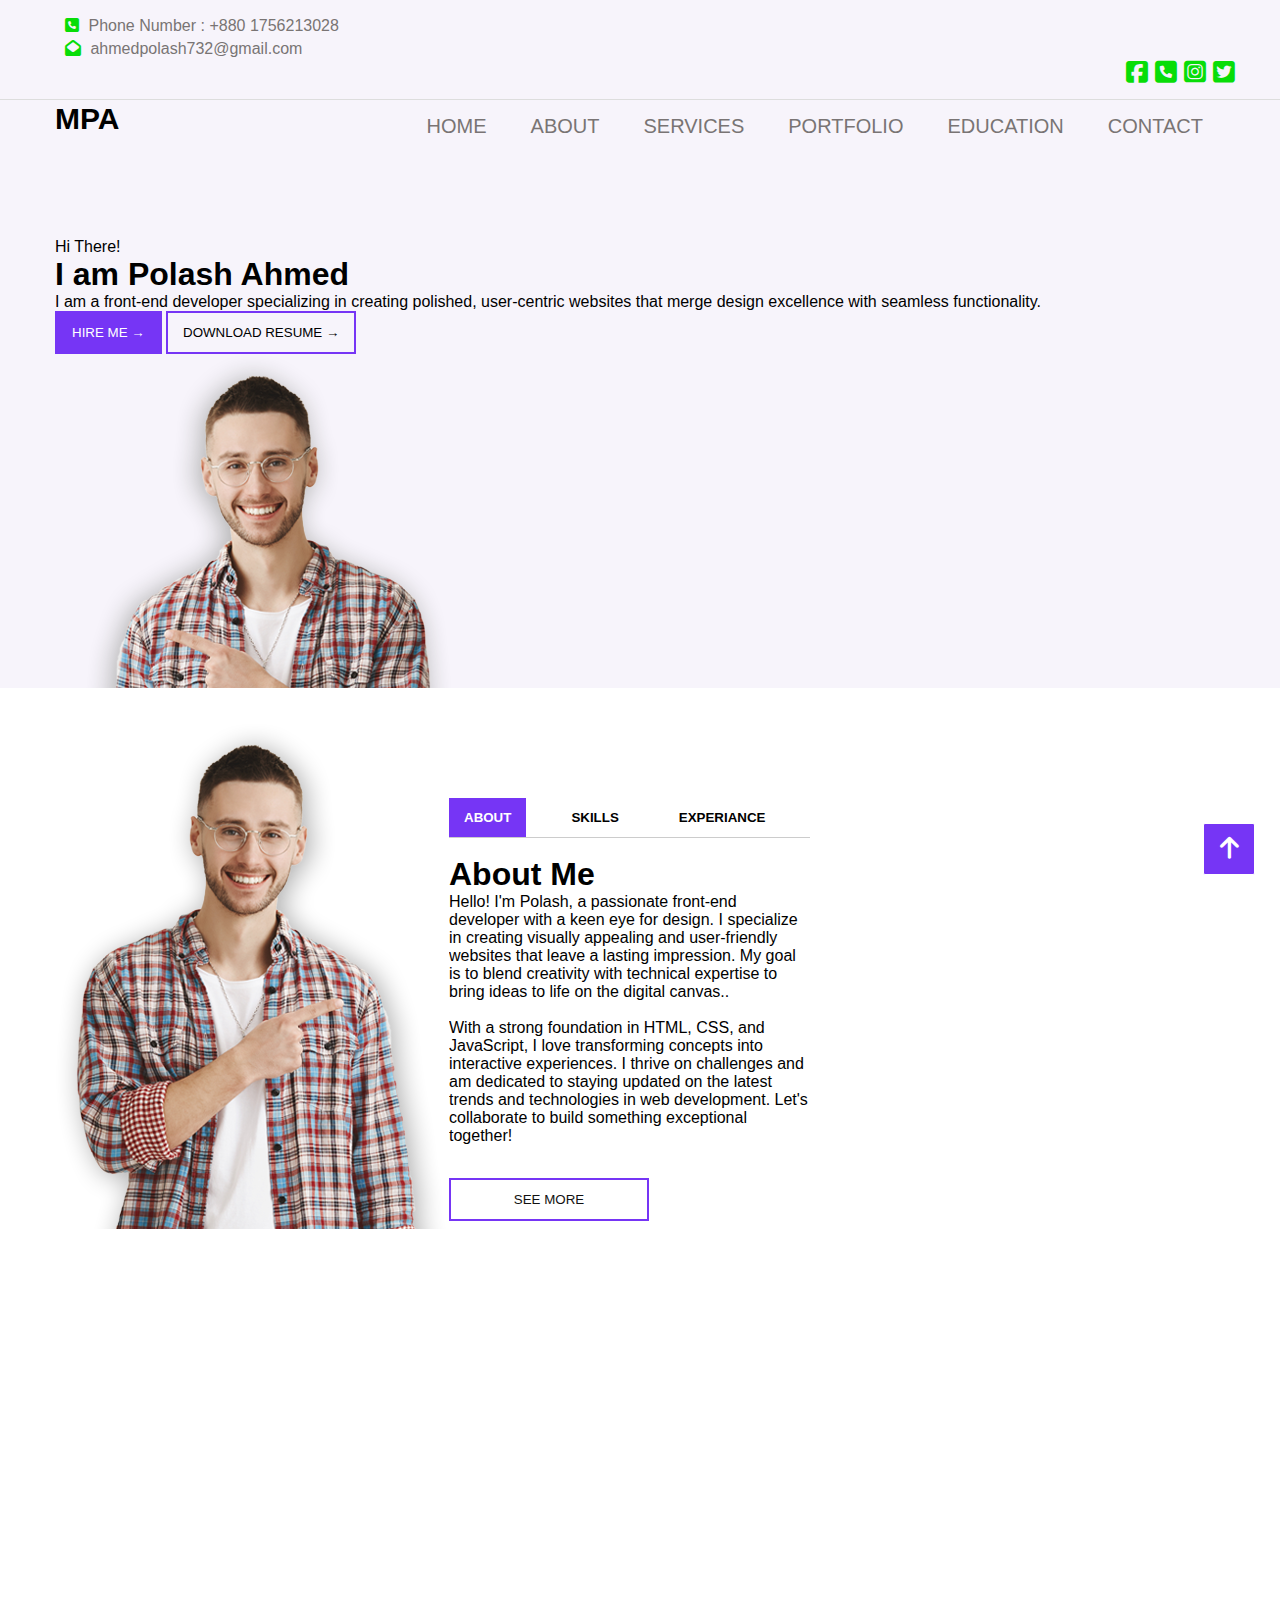
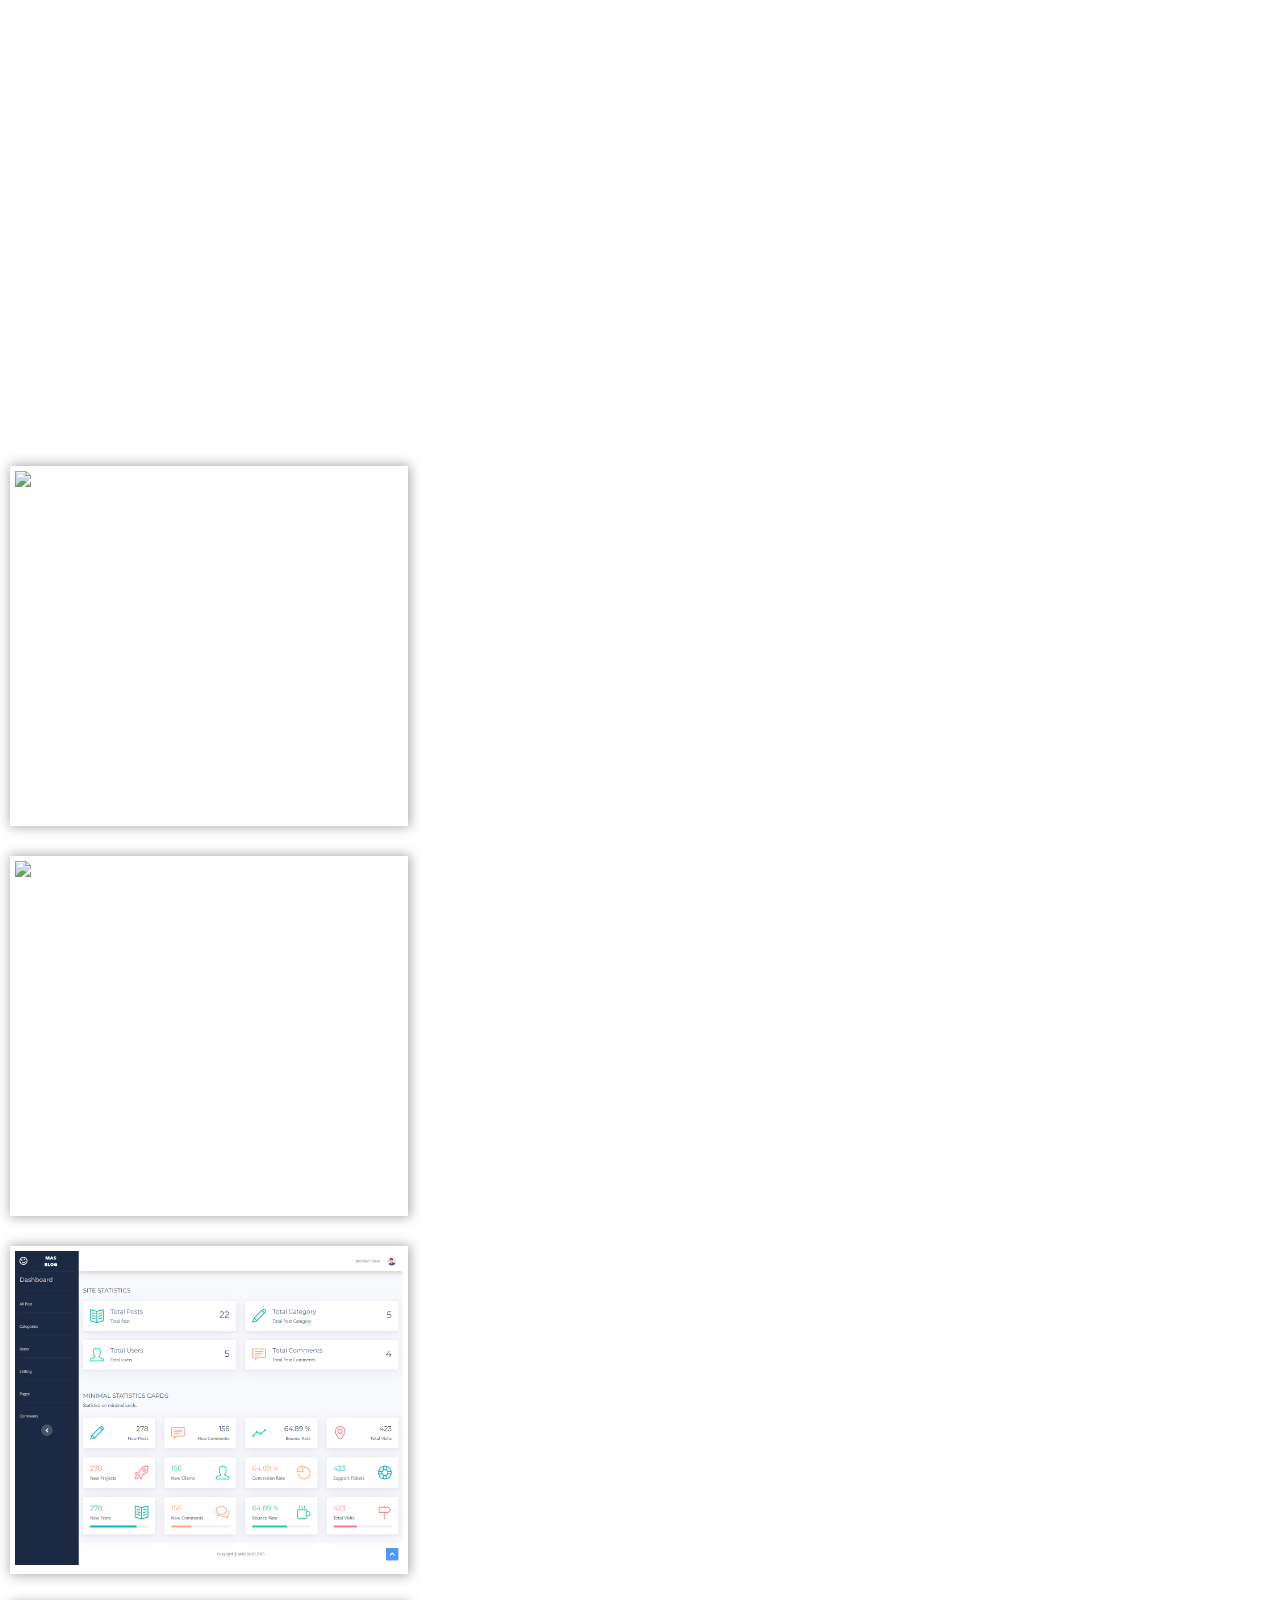
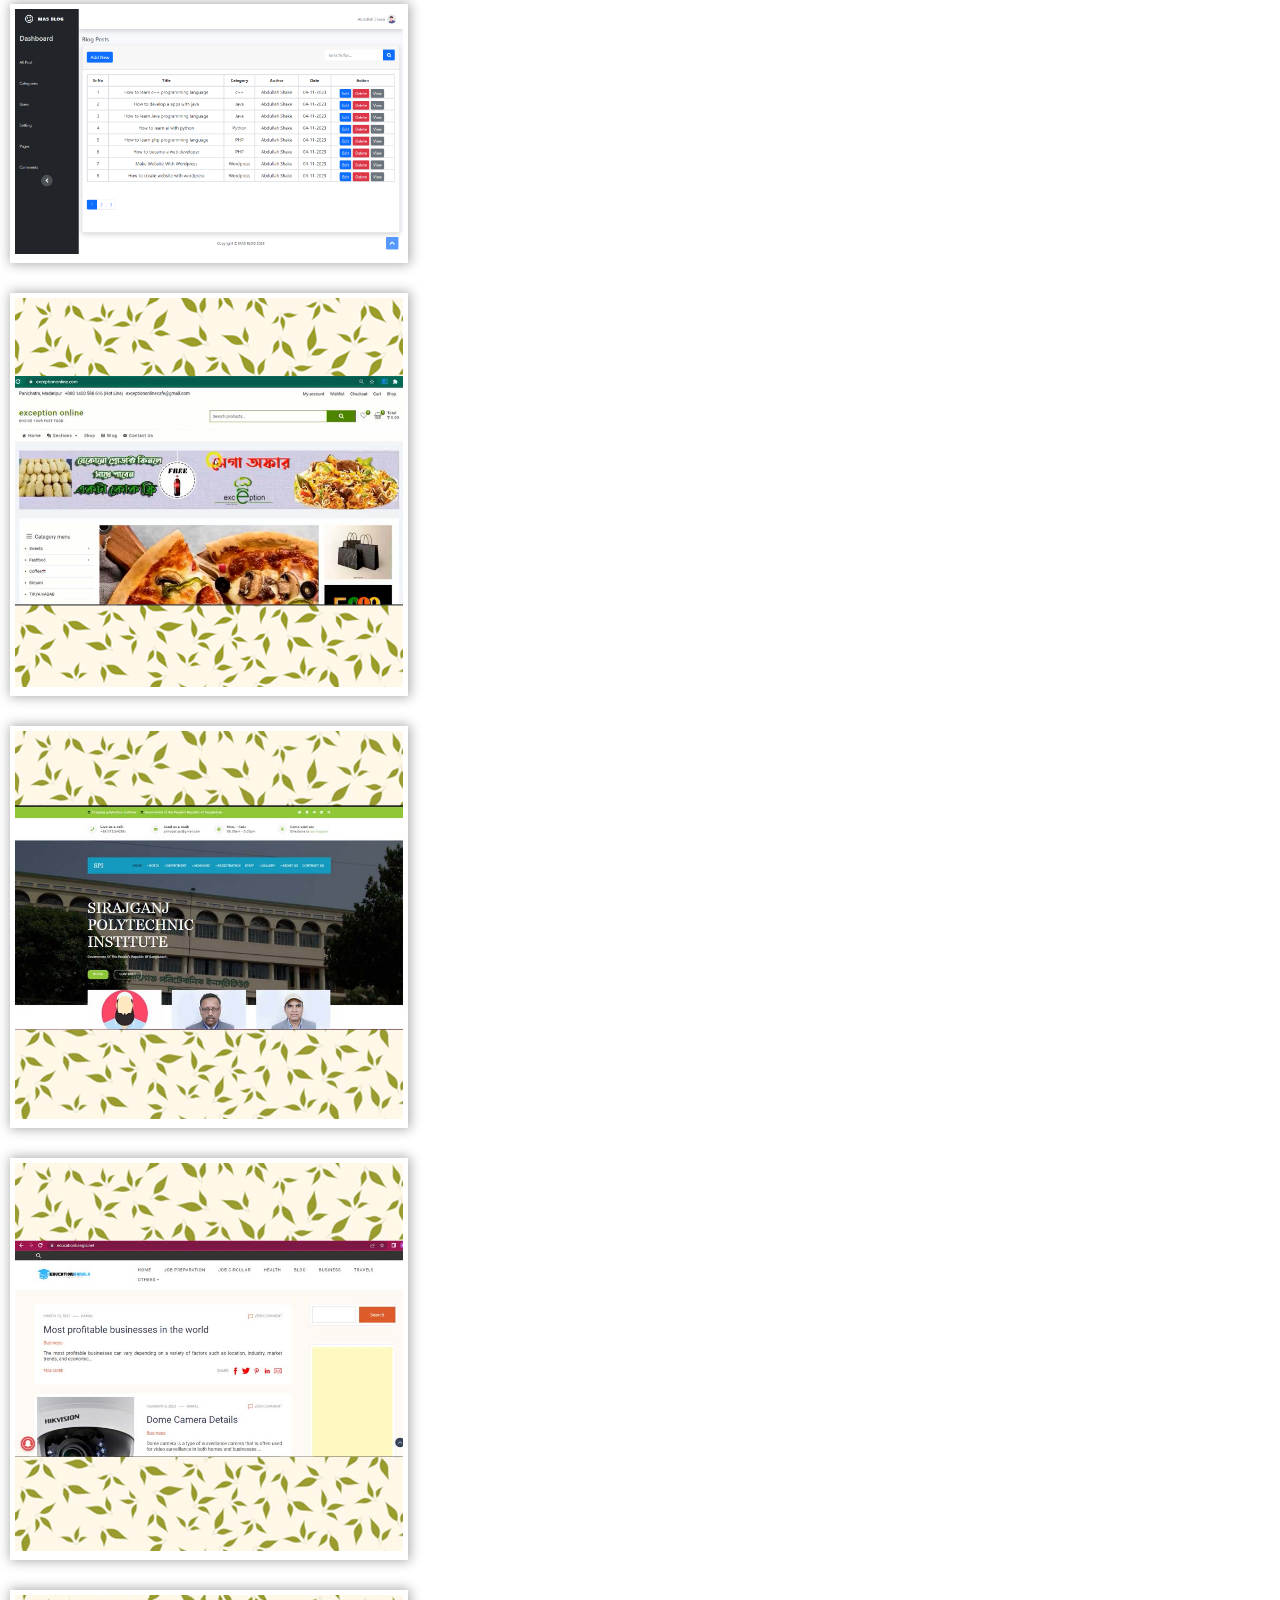
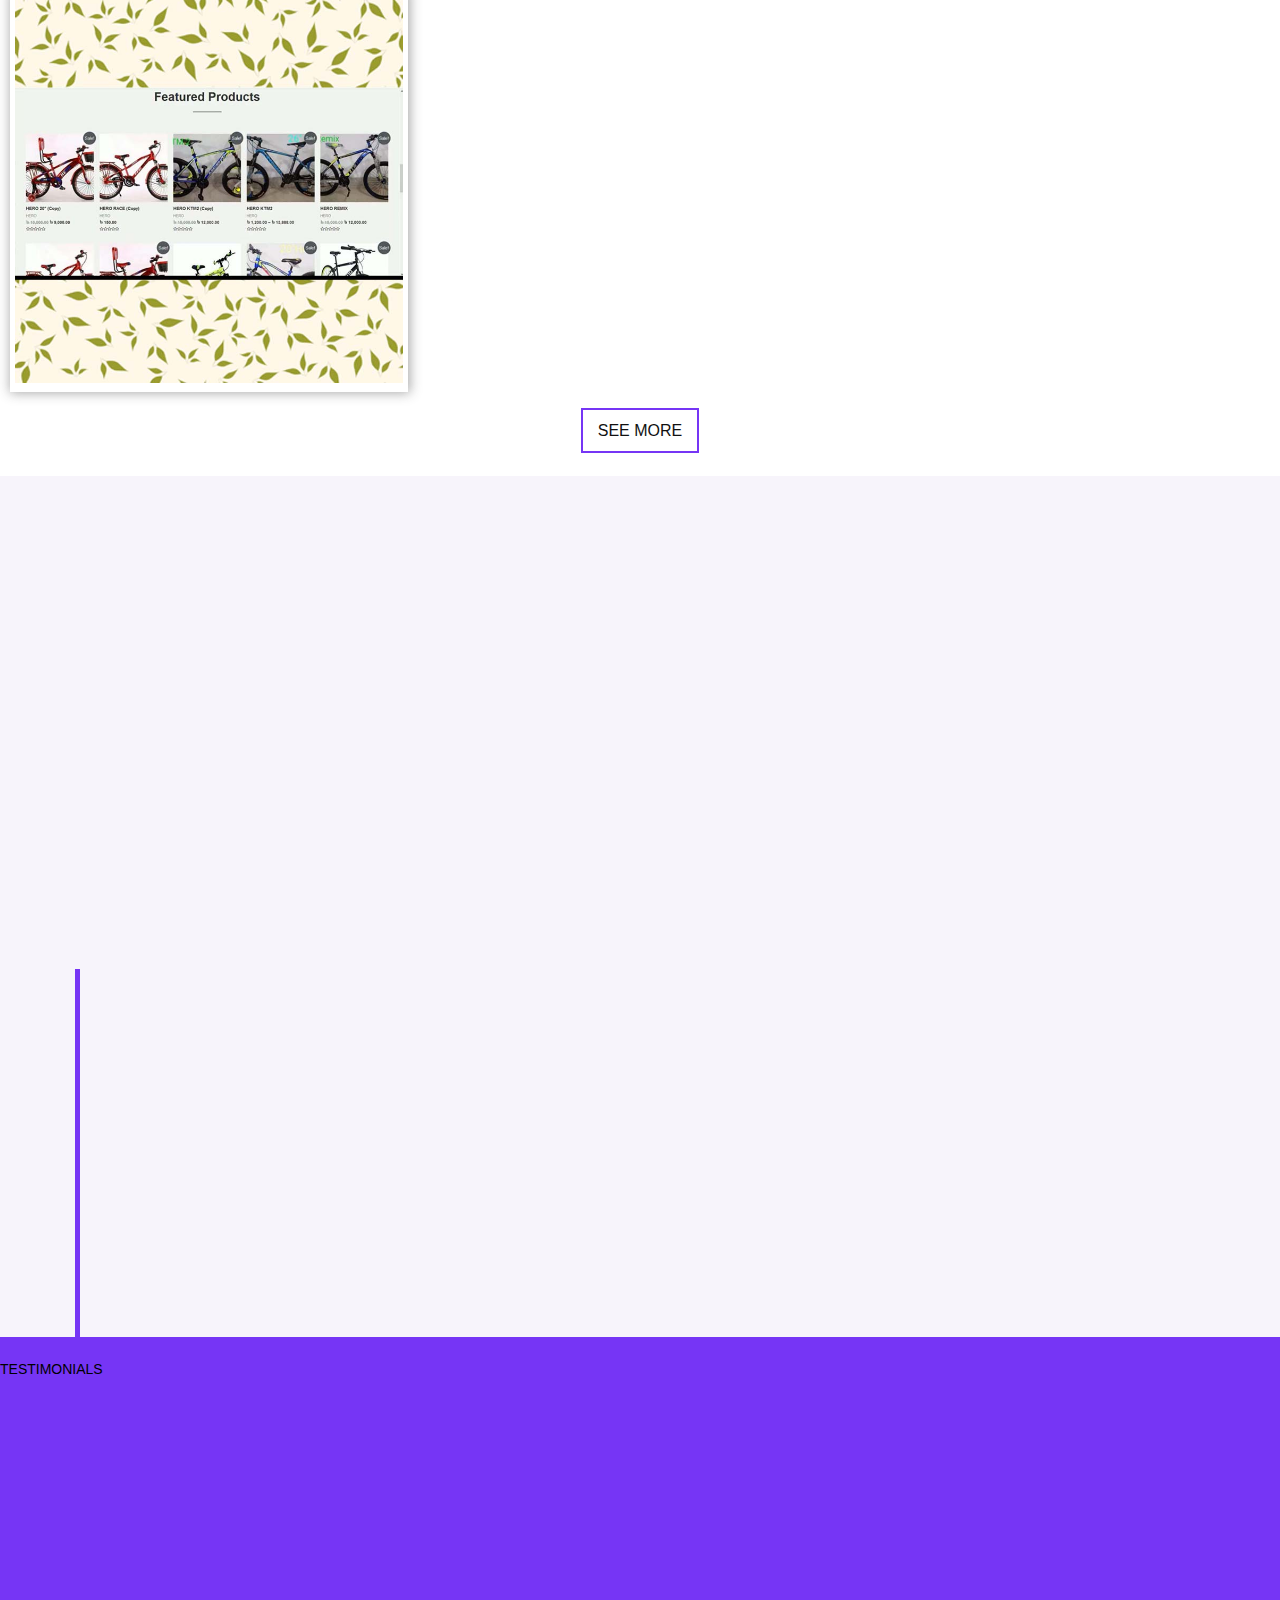
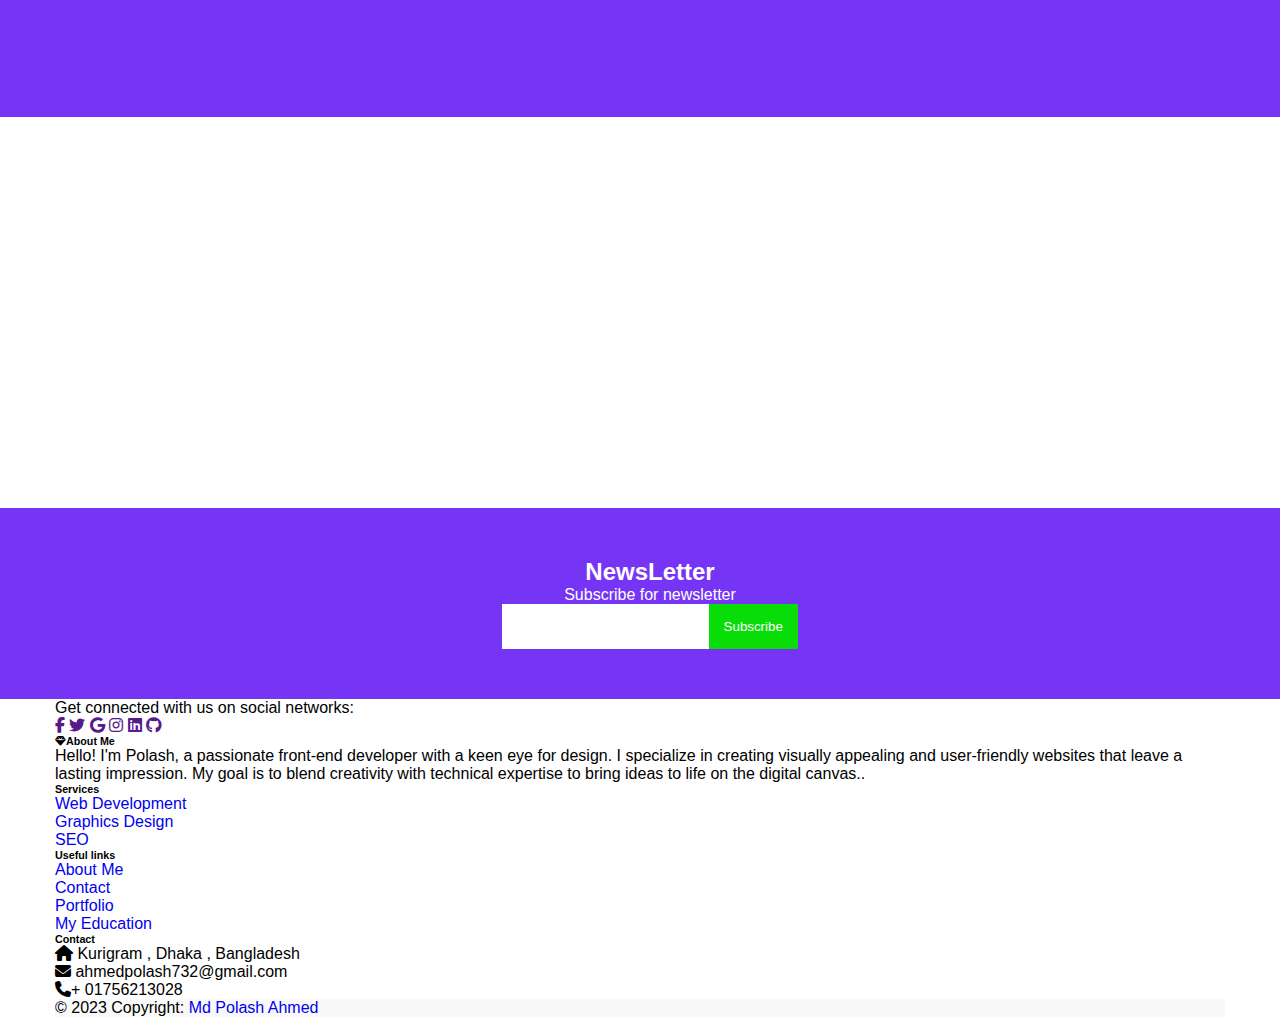
==== commit bd73126e: "update" ====
--- a/index.html
+++ b/index.html
@@ -264,16 +264,34 @@
             <div id="content3" class="content">
               <div class="sub-content">
                 <h1>Experience</h1>
-                <p>I have already completed 6+ full stack projects with my font-end experience and I have made many websites with
-                  WordPress such as
-                  newspaper website , ecomerce website , business website and personal portfolio website also . i can
-                  design youtube
-                  thumbnail banner logo poster etc . i can edit video for youtube channel .</p>
-                <p>
-                  Lorem ipsum dolor sit amet consectetur adipisicing elit. Laboriosam, libero! Illum tempora iusto
-                  tenetur, esse in numquam ducimus. Atque, omnis!
+                <p>I have been working with the web development for 6 months.In this time I have complete almost 0+ project .I have completed 6 mern stack projects in the last 2 months.Here are some examples
+                  
                 </p>
-                <button class="defultBtn" id="about-see-more-btn2">see more</button>
+                <div>
+               <div>
+                <div id="m">
+                  <div>
+                    <h4 id="f">News Portal Website --   <span>
+                      <a href="https://newspaper-website-f1698.web.app/">Live Link</a>
+      
+                      </span> </h4>
+                      <p class="pa">Elevated news delivery through my MERN stack-based News Portal, where MongoDB, Express, React, and Node.js converge for a modern, interactive news platform</p>
+                  </div>
+                  <div>
+                    <h4 id="f">House Agency --   <span>
+                      <a href="https://assignment-11-b297b.web.app/">Live Link</a>
+      
+                      </span>
+                     </h4>
+                     <p class="pa">Revolutionize the real estate landscape with my House Agency project, a cutting-edge web application built on the MERN stack, providing seamless property management and user-friendly interactions</p>
+                  </div>
+               </div>
+
+                </div>
+                <a href="https://github.com/Ahmdpolash?tab=repositories" target="_blank">
+                  <button class="defultBtn" id="about-see-more-btn2">see more</button>
+
+                </a>
               </div>
             </div>
           </div>
@@ -295,15 +313,13 @@
       <div class="popup-body">
 
         <p> <strong>Hi! I am Polash</strong>
-          I am a Font-end Developer & Wordpress Expert . I have 3 year experience of web designe . I have others
+          I am a Font-end Developer & MERN Expert . I have 1 year experience of web designe . I have others
           experience such as
           Video Editing , Graphics Design etc.</p>
           
         <p>I have already completed many projects with my font-end experience and I have made many websites with
-          WordPress such as
-          newspaper website , ecomerce website , business website and personal portfolio website also . i can design
-          youtube
-          thumbnail banner logo poster etc . i can edit video for youtube channel .</p>
+          MERN such as
+          newspaper website , ecommerce website , business website and personal portfolio website also.</p>
 
       </div>
       <div class="popup-footer">
@@ -616,7 +632,6 @@
               <div class="eductaion">
                 <div class="edu-contant">
                   <span class="subtile"></span>
-                  <h2 class="edu-name  wow animate__animated animate__bounce">Education Quality</h2>
                   <div class="eduction-list  wow animate__animated animate__slideInLeft">
                     <div class="single-list">
                       <div class="edu-text">
@@ -656,7 +671,6 @@
               <div class="eductaion">
                 <div class="edu-contant">
                   <span class="subtile"></span>
-                  <h2 class="edu-name">Internship </h2>
                   <div class="eduction-list">
                     <div class="single-list  wow animate__animated animate__slideInRight">
                       <div class="edu-text">
--- a/css/style.css
+++ b/css/style.css
@@ -207,6 +207,20 @@
 }
 .feather-tab{
   margin-top: 100px;
+}
+#m{
+  display: flex;
+  align-items: center;
+  gap: 10px;
+  justify-content: space-between;
+}
+.pa{
+  font-size: 15px;
+  
+}
+#f{
+  font-weight: bold;
+  font-size: 16px;
 }
 .hudai{
   margin-top: 35px;
